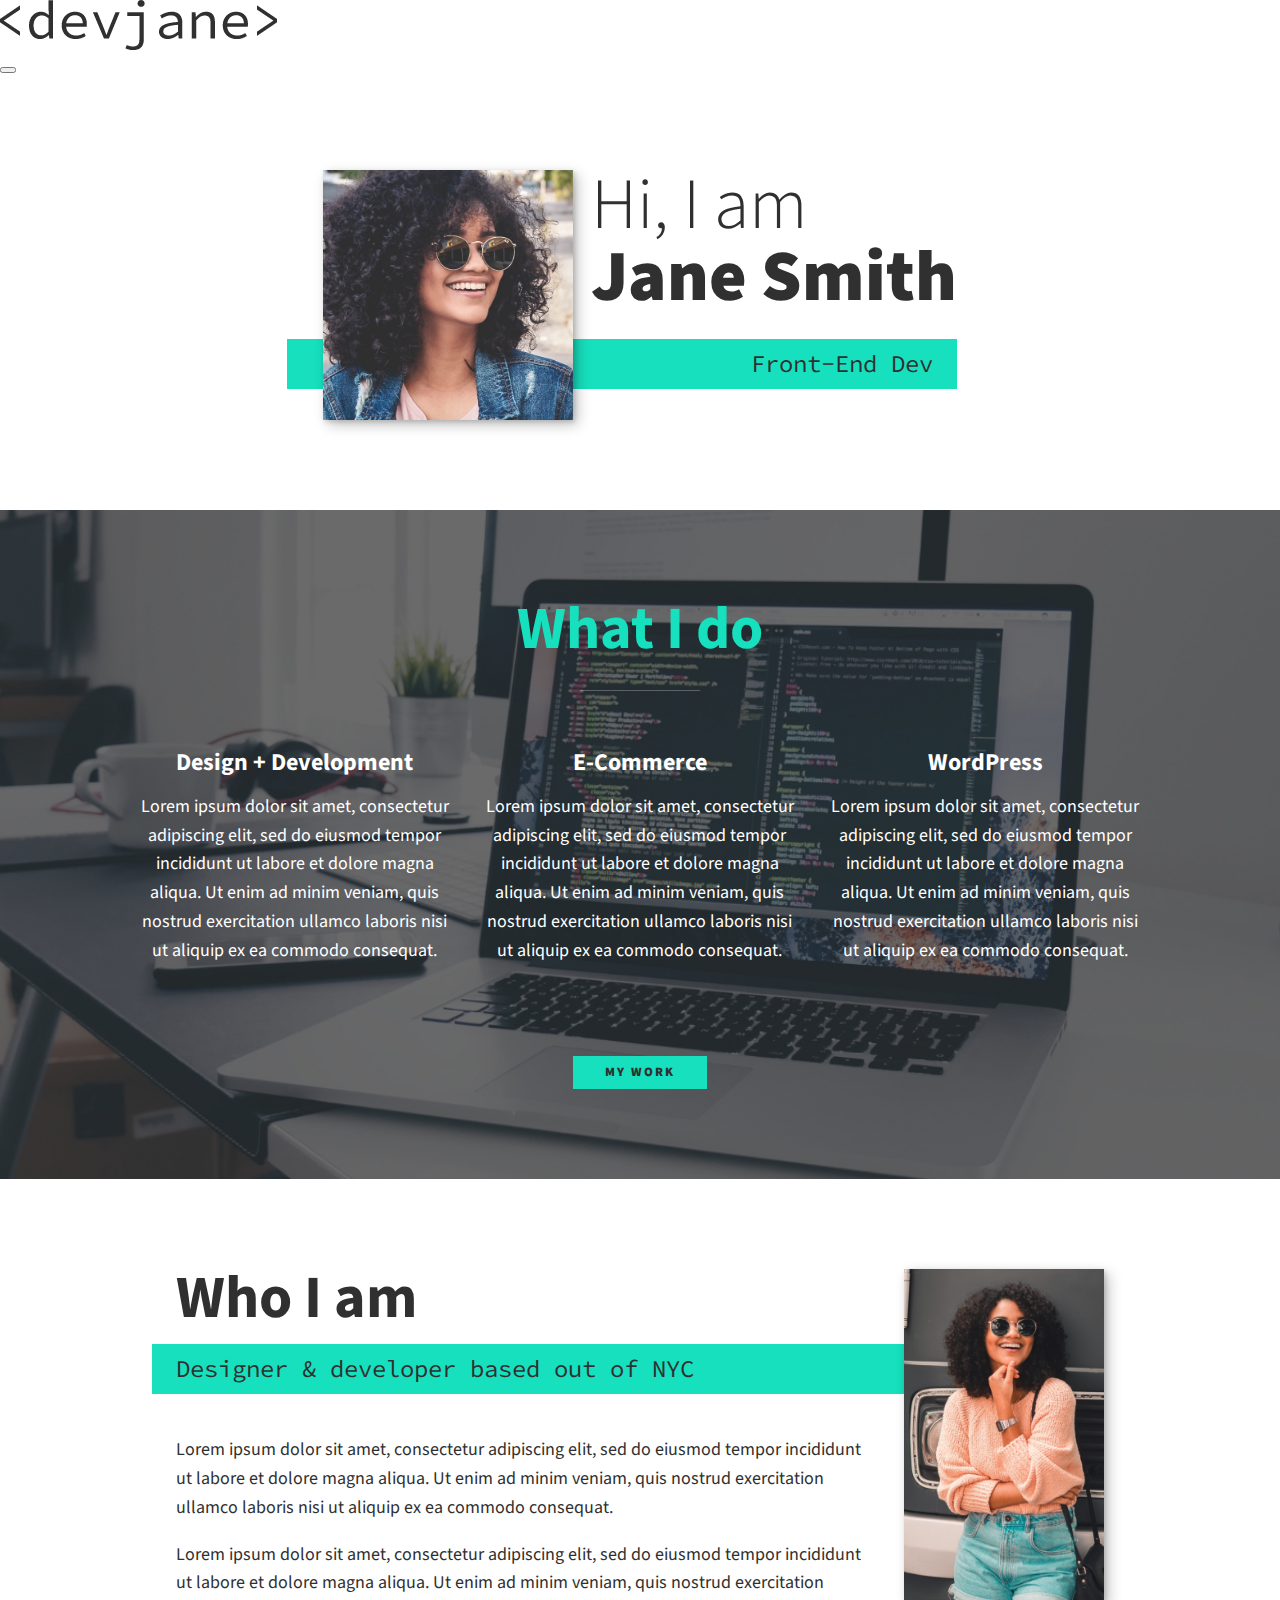
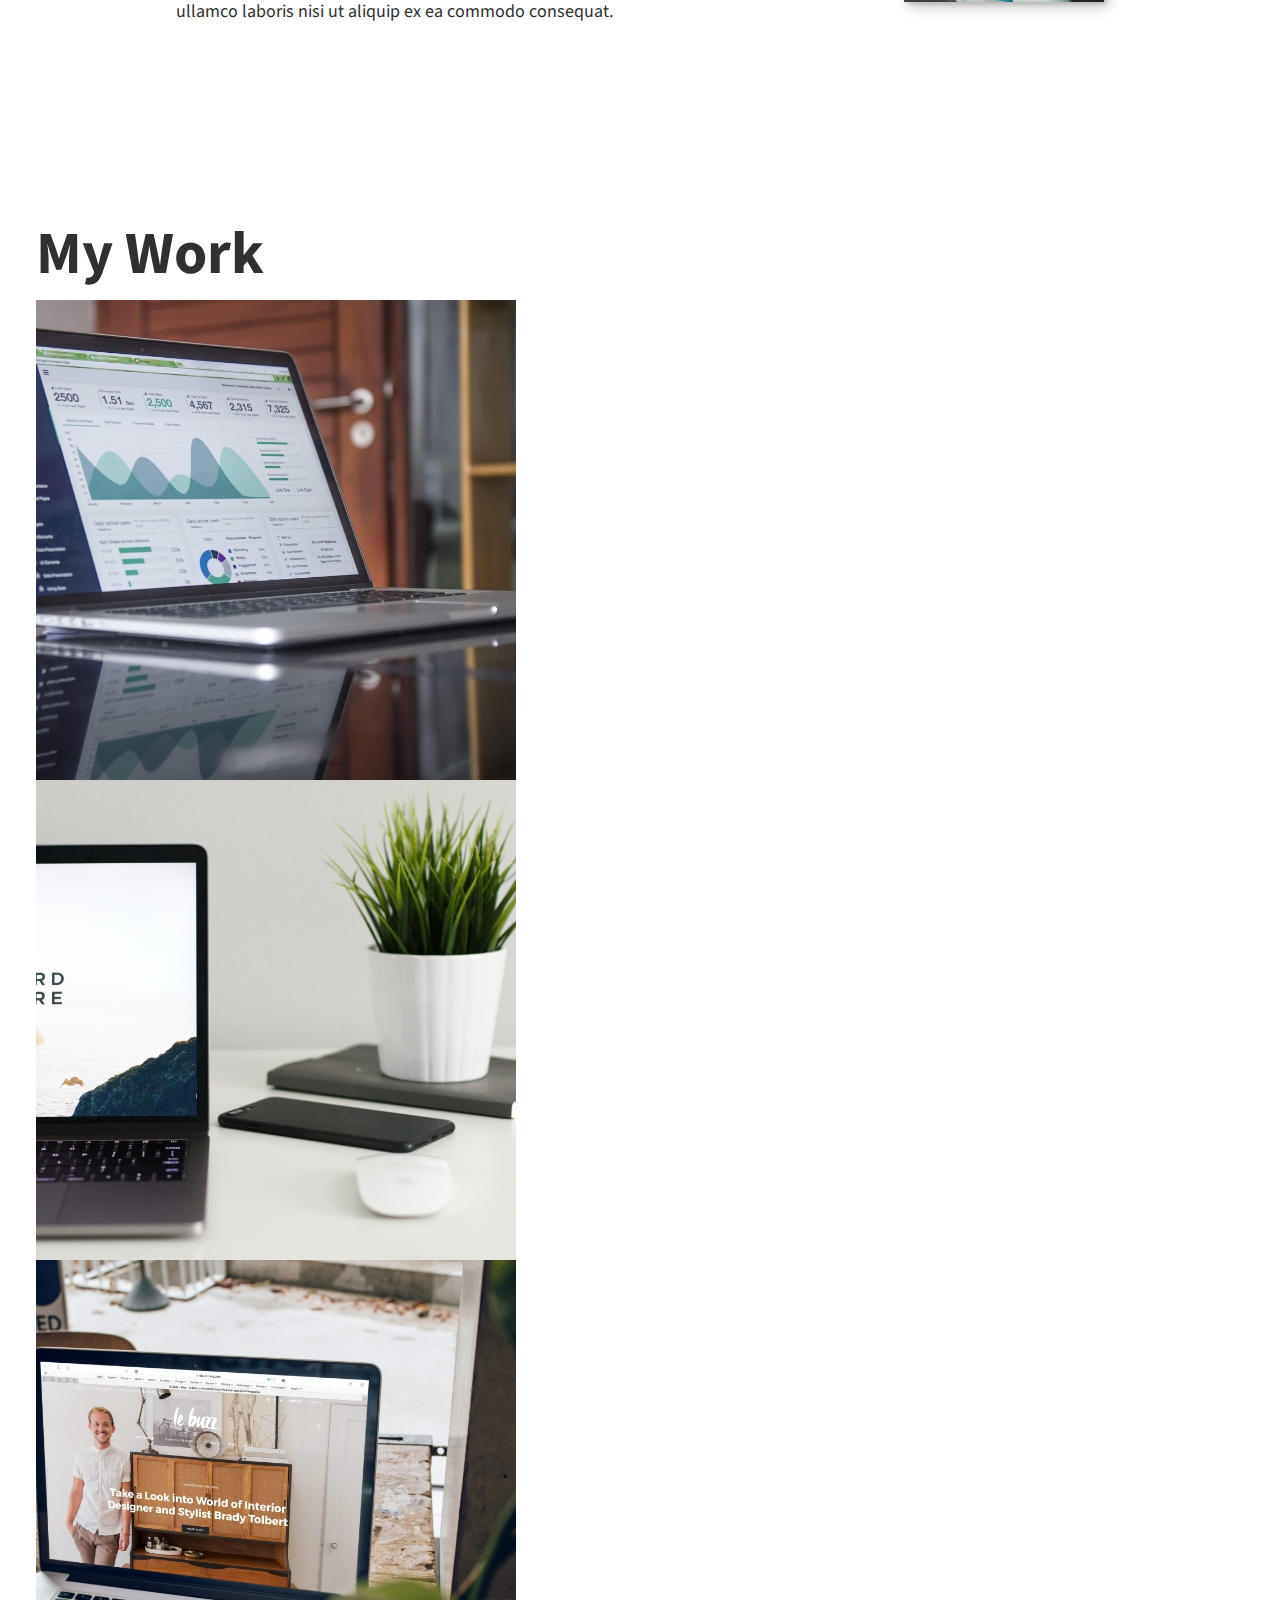
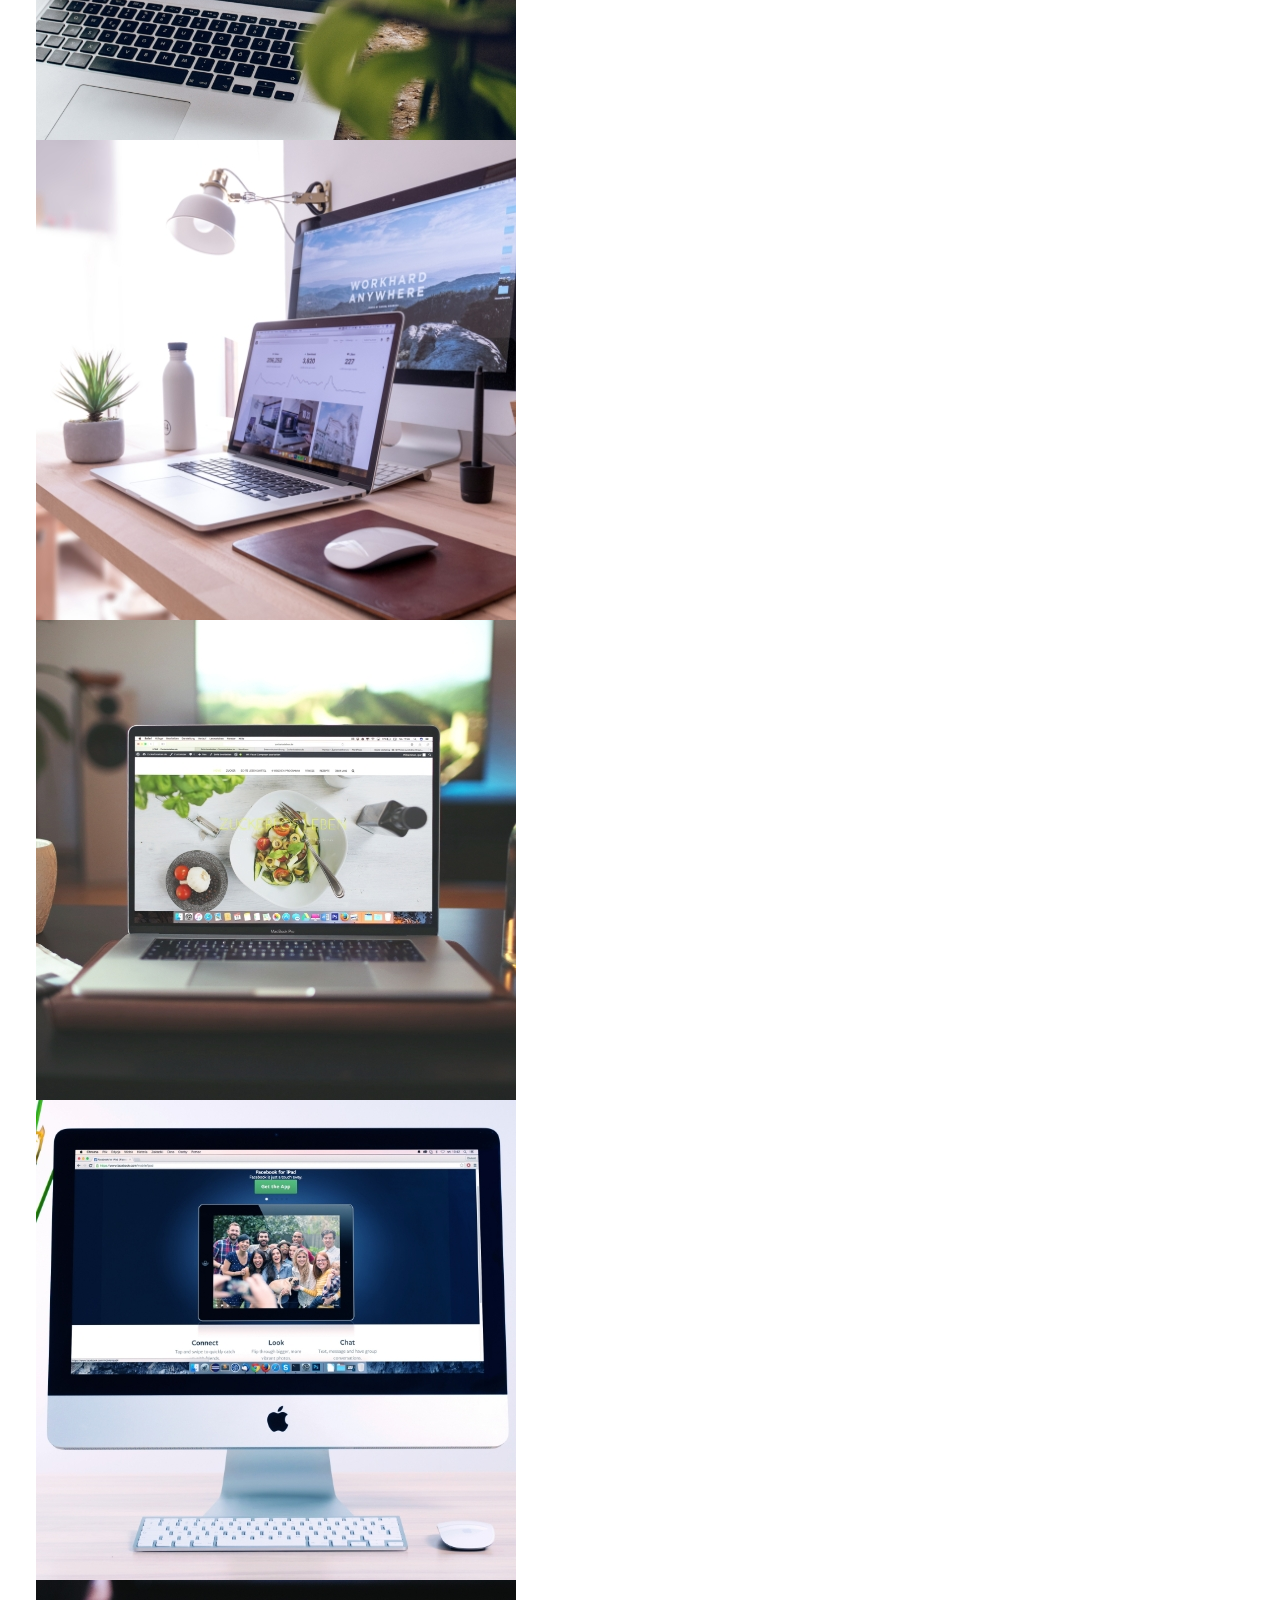
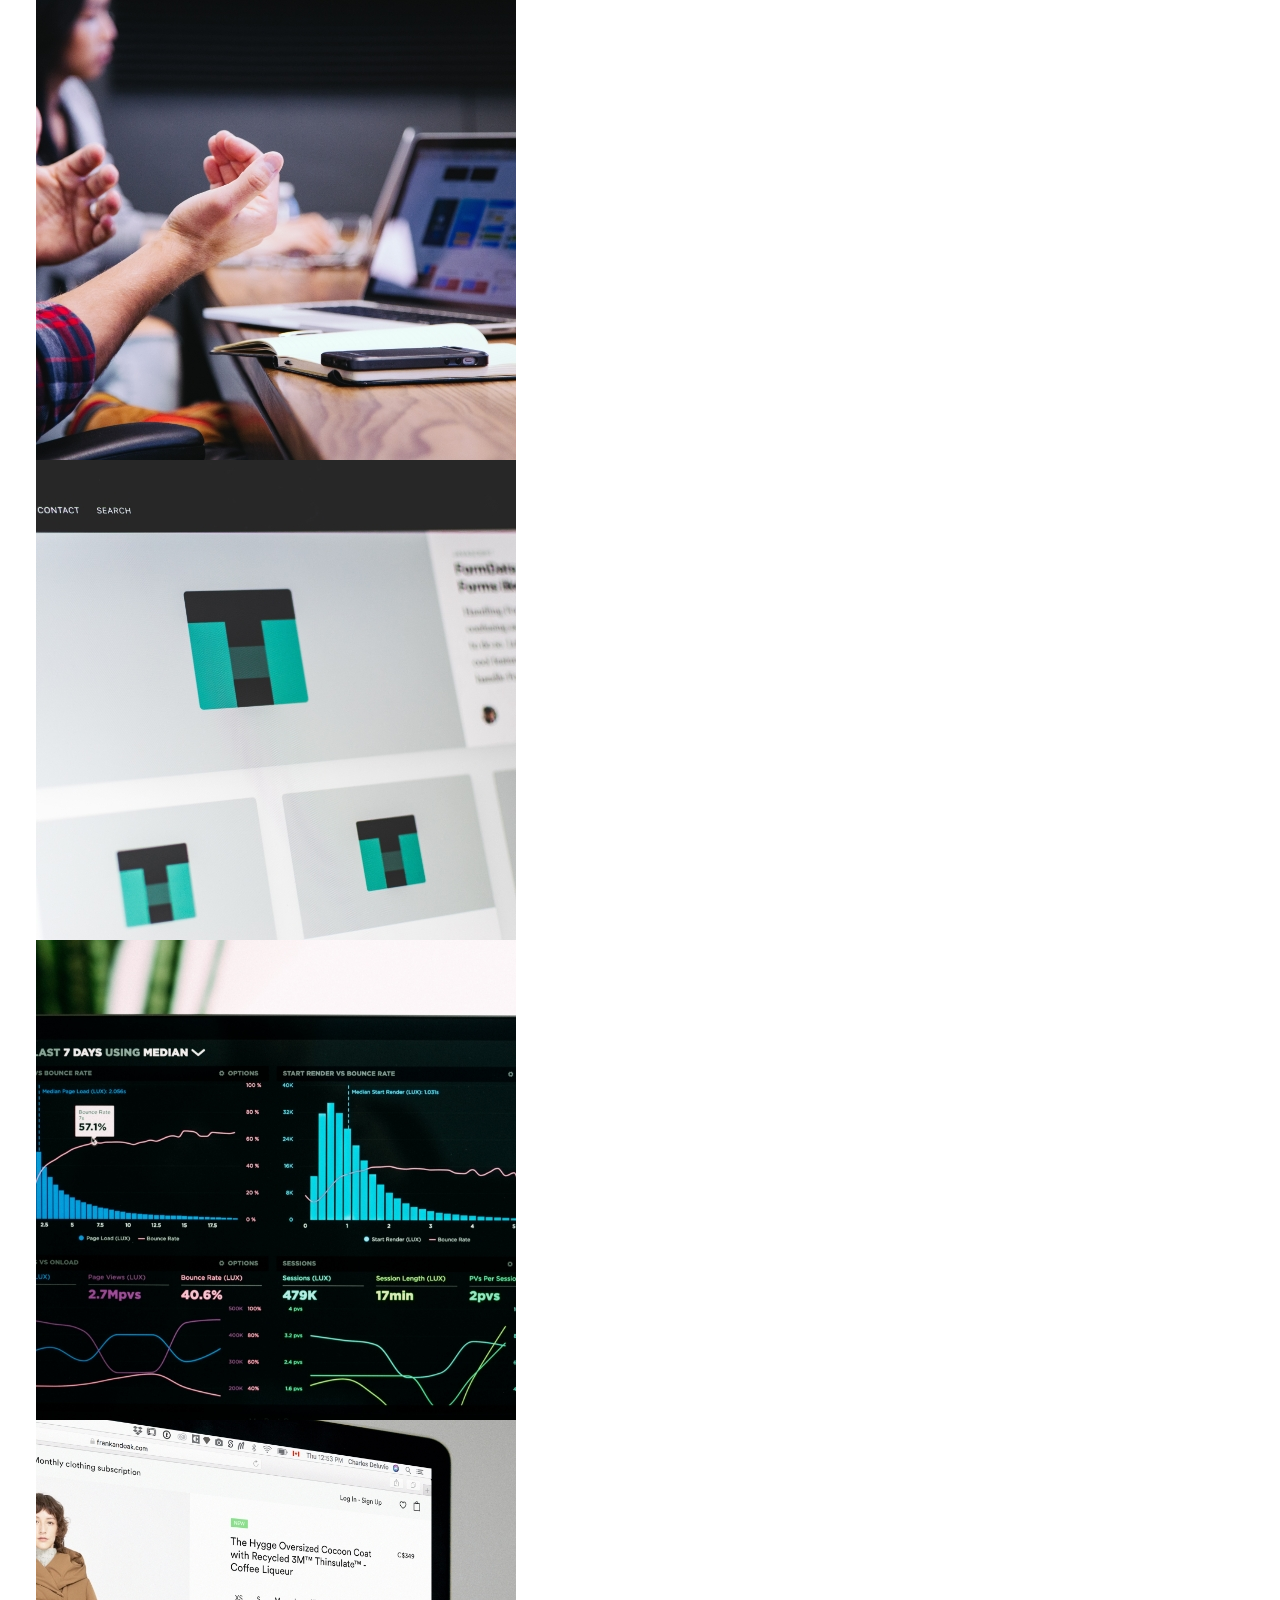
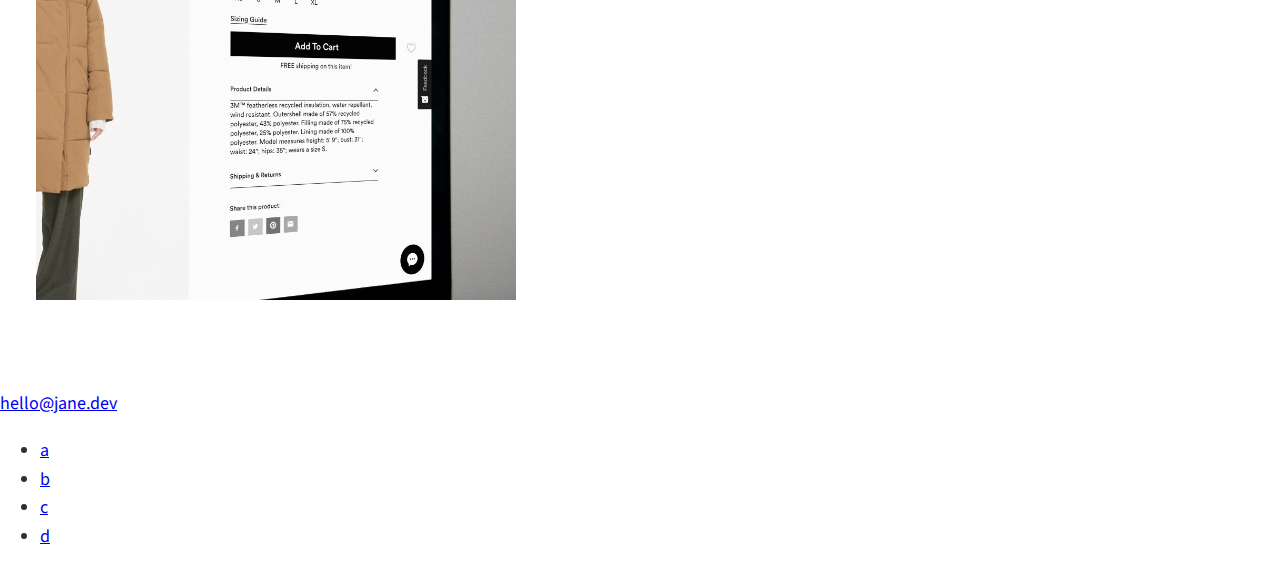
==== index.html @ 959d0465 "About Me Styles" ====
<!DOCTYPE html>
<html lang="en">

<head>
  <meta charset="UTF-8">
  <meta name="viewport" content="width=device-width, initial-scale=1.0">
  <meta http-equiv="X-UA-Compatible" content="ie=edge">
  <title>DevJane Portfolio Website</title>

  <link rel="stylesheet" href="https://cdnjs.cloudflare.com/ajax/libs/font-awesome/5.11.2/css/all.css"
    integrity="sha256-46qynGAkLSFpVbEBog43gvNhfrOj+BmwXdxFgVK/Kvc=" crossorigin="anonymous" />
  <link rel="stylesheet" href="css/style.css">

  <!-- Fonts -->
  <link href="https://fonts.googleapis.com/css?family=Source+Code+Pro:400,900|Source+Sans+Pro:300,900&display=swap"
    rel="stylesheet">

</head>

<body>
  <header>
    <div class="logo">
      <img src="img/devjane.png" alt="" srcset="">
    </div>
    <button class="nav-toggle" aria-label="toggle navigation">
      <span class="hamburger"></span>
    </button>
    <nav class="nav">
      <ul class="nav__list">
        <li class="nav__item"><a href="#home" class="nav__link">Home</a></li>
        <li class="nav__item"><a href="#services" class="nav__link">My Services</a></li>
        <li class="nav__item"><a href="#about" class="nav__link">About me</a></li>
        <li class="nav__item"><a href="#work" class="nav__link">My Work</a></li>
      </ul>
    </nav>
  </header>

  <!-- Introduction -->
  <section class="intro" id="home">
    <h1 class="section__title section__title--intro">
      Hi, I am <strong>Jane Smith</strong>
    </h1>
    <p class="section__subtitle section__subtitle--intro">Front-End Dev</p>
    <img src="img/dev-jane-01.jpg" alt="a picture of Jane Smith smiling" class="intro__img">
  </section>

  <!-- My Services -->
  <section class="my--services" id="services">
    <h2 class="section__title section__title--services">What I do</h2>
    <div class="services">
      <div class="service">
        <h3>Design + Development</h3>
        <p>Lorem ipsum dolor sit amet, consectetur adipiscing elit, sed do eiusmod tempor incididunt ut labore et dolore
          magna aliqua. Ut enim ad minim veniam, quis nostrud exercitation ullamco laboris nisi ut aliquip ex ea commodo
          consequat.</p>
      </div> <!-- / service -->

      <div class="service">
        <h3>E-Commerce</h3>
        <p>Lorem ipsum dolor sit amet, consectetur adipiscing elit, sed do eiusmod tempor incididunt ut labore et dolore
          magna aliqua. Ut enim ad minim veniam, quis nostrud exercitation ullamco laboris nisi ut aliquip ex ea commodo
          consequat.</p>
      </div> <!-- / service -->

      <div class="service">
        <h3>WordPress</h3>
        <p>Lorem ipsum dolor sit amet, consectetur adipiscing elit, sed do eiusmod tempor incididunt ut labore et dolore
          magna aliqua. Ut enim ad minim veniam, quis nostrud exercitation ullamco laboris nisi ut aliquip ex ea commodo
          consequat.</p>
      </div> <!-- / service -->
    </div> <!-- / services -->

    <a href="#work" class="btn">My Work</a>
  </section>

  <!-- About Me -->
  <section class="about-me" id="about">
    <h2 class="section__title section__title--about">Who I am</h2>
    <p class="section__subtitle section__subtitle--about">Designer & developer based out of NYC</p>

    <div class="about-me__body">
      <p>Lorem ipsum dolor sit amet, consectetur adipiscing elit, sed do eiusmod tempor incididunt ut labore et dolore
        magna aliqua. Ut enim ad minim veniam, quis nostrud exercitation ullamco laboris nisi ut aliquip ex ea commodo
        consequat.</p>
      <p>Lorem ipsum dolor sit amet, consectetur adipiscing elit, sed do eiusmod tempor incididunt ut labore et dolore
        magna aliqua. Ut enim ad minim veniam, quis nostrud exercitation ullamco laboris nisi ut aliquip ex ea commodo
        consequat.</p>
    </div>

    <img src="img/dev-jane-02.jpg" alt="Jane leaning against a bus" class="about-me__img">
  </section>

  <!-- My Work -->
  <section class="my-work" id="work">
    <h2 class="section__title section__title--work">My Work</h2>
    <p class="section__subtitle"></p>

    <div class="portfolio">
      <!-- Portfolio Item 01 -->
      <a href="" class="portfolio__item">
        <img src="img/portfolio-01.jpg" alt="" class="portfolio__img">
      </a>
    </div>

    <div class="portfolio">
      <!-- Portfolio Item 02 -->
      <a href="" class="portfolio__item">
        <img src="img/portfolio-02.jpg" alt="" class="portfolio__img">
      </a>
    </div>

    <div class="portfolio">
      <!-- Portfolio Item 03 -->
      <a href="" class="portfolio__item">
        <img src="img/portfolio-03.jpg" alt="" class="portfolio__img">
      </a>
    </div>

    <div class="portfolio">
      <!-- Portfolio Item 04 -->
      <a href="" class="portfolio__item">
        <img src="img/portfolio-04.jpg" alt="" class="portfolio__img">
      </a>
    </div>

    <div class="portfolio">
      <!-- Portfolio Item 05 -->
      <a href="" class="portfolio__item">
        <img src="img/portfolio-05.jpg" alt="" class="portfolio__img">
      </a>
    </div>

    <div class="portfolio">
      <!-- Portfolio Item 06 -->
      <a href="" class="portfolio__item">
        <img src="img/portfolio-06.jpg" alt="" class="portfolio__img">
      </a>
    </div>

    <div class="portfolio">
      <!-- Portfolio Item 07 -->
      <a href="" class="portfolio__item">
        <img src="img/portfolio-07.jpg" alt="" class="portfolio__img">
      </a>
    </div>

    <div class="portfolio">
      <!-- Portfolio Item 08 -->
      <a href="" class="portfolio__item">
        <img src="img/portfolio-08.jpg" alt="" class="portfolio__img">
      </a>
    </div>

    <div class="portfolio">
      <!-- Portfolio Item 09 -->
      <a href="" class="portfolio__item">
        <img src="img/portfolio-09.jpg" alt="" class="portfolio__img">
      </a>
    </div>

    <div class="portfolio">
      <!-- Portfolio Item 10 -->
      <a href="" class="portfolio__item">
        <img src="img/portfolio-10.jpg" alt="" class="portfolio__img">
      </a>
    </div>
  </section>

  <!-- Footer -->
  <footer>
    <a href="mailto:hello@jane.dev" class="footer__link">hello@jane.dev</a>
    <ul class="social-list">
      <li class="social-list__item"><a href="#" class="social-link">a</a></li>
      <li class="social-list__item"><a href="#" class="social-link">b</a></li>
      <li class="social-list__item"><a href="#" class="social-link">c</a></li>
      <li class="social-list__item"><a href="#" class="social-link">d</a></li>
    </ul>
  </footer>
</body>

</html>
---- css/style.css ----
*,
*::before,
*::after {
  box-sizing: border-box;
}

/* Custom Properties */

:root {
  --ff-primary: "Source Sans Pro", sans-serif;
  --ff-secondary: "Source Code Pro", monospace;

  --fw-reg: 300;
  --fw-bold: 900;

  --clr-light: #fff;
  --clr-dark: #303030;
  --clr-accent: #16e0bd;

  --fs-h1: 3rem;
  --fs-h2: 2.25rem;
  --fs-h3: 1.25rem;
  --fs-body: 1rem;

  --bs: 0.25em 0.25em 0.75em rgba(0, 0, 0, 0.25), 0.125em 0.125em 0.25em rgba(0, 0, 0, 0.15);
}

@media (min-width: 800px) {
  :root {
    --fs-h1: 4.5rem;
    --fs-h2: 3.75rem;
    --fs-h3: 1.5rem;
    --fs-body: 1.125rem;
  }
}

/* General Styles */

body {
  background: var(--clr-light);
  color: var(--clr-dark);
  margin: 0;
  font-family: var(--ff-primary);
  font-size: var(--fs-body);
  line-height: 1.6;
}

section {
  padding: 5em 2em;
}

img {
  display: block;
  max-width: 100%;
}

strong {
  font-weight: var(--fw-bold);
}

:focus {
  outline: 3px solid var(--clr-accent);
  outline-offset: 3px;
}

/* Buttons */

.btn {
  display: inline-block;
  padding: 0.5em 2.5em;
  background: var(--clr-accent);
  color: var(--clr-dark);
  text-decoration: none;
  cursor: pointer;
  font-size: 0.8rem;
  text-transform: uppercase;
  letter-spacing: 2px;
  font-weight: var(--fw-bold);
  transition: transform 200ms ease-in-out;
}

.btn:hover {
  transform: scale(1.1);
}

/* Typography */

h1,
h2,
h3 {
  line-height: 1;
  margin: 0;
}

h1 {
  font-size: var(--fs-h1);
}

h2 {
  font-size: var(--fs-h2);
}

h3 {
  font-size: var(--fs-h3);
}

.section__title {
  margin-bottom: 0.25em;
}

.section__title--intro {
  font-weight: var(--fw-reg);
}

.section__title--intro strong {
  display: block;
}

.section__subtitle {
  margin: 0;
  font-size: var(--fs-h3);
}

.section__subtitle--intro,
.section__subtitle--about {
  background: var(--clr-accent);
  padding: 0.25em 1em;
  font-family: var(--ff-secondary);
  margin-bottom: 1em;
}

/* Header */

nav {
  display: none;
}

/* Intro Section */

.into {
  position: relative;
}

.intro__img {
  box-shadow: var(--bs);
}

.section__subtitle--intro {
  display: inline-block;
}

@media (min-width: 600px) {
  .intro {
    display: grid;
    width: min-content;
    margin: 0 auto;
    grid-column-gap: 1em;
    grid-template-areas:
      "img title"
      "img subtitle";
    grid-template-columns: min-content max-content;
  }

  .intro__img {
    grid-area: img;
    min-width: 250px;
    position: relative;
    z-index: 2;
  }

  .section__subtitle--intro {
    align-self: start;
    grid-column: -1 / 1;
    grid-row: 2;
    text-align: right;
    position: relative;
    left: -1.5em;
    width: calc(100% + 1.5em);
  }
}

/* Services Section */

.my--services {
  background-color: var(--clr-dark);
  background-image: url(../img/services-bg.jpg);
  background-size: cover;
  /* background-blend-mode: multiply; */
  color: var(--clr-light);
  text-align: center;
}

.section__title--services {
  color: var(--clr-accent);
  position: relative;
}

.section__title--services::after {
  content: "";
  display: block;
  width: 2em;
  height: 1px;
  margin: 0.5em auto 1em;
  background: var(--clr-light);
  opacity: 0.25;
}

.services {
  margin-bottom: 4em;
}

.service {
  max-width: 500px;
  margin: 0 auto;
}

@media (min-width: 800px) {
  .services {
    display: flex;
    max-width: 1000px;
    margin-left: auto;
    margin-right: auto;
  }

  .service + .service {
    margin-left: 2em;
  }
}

/* About Me Section */

.about-me {
  max-width: 1000px;
  margin: 0 auto;
}

.about-me__img {
  box-shadow: var(--bs);
}

@media (min-width: 600px) {
  .about-me {
    display: grid;
    grid-template-columns: 1fr 200px;
    grid-template-areas:
      "title img"
      "subtitle img"
      "text img";
    grid-column-gap: 2em;
  }

  .section__title--about {
    grid-area: title;
  }

  .section__subtitle--about {
    grid-column: 1 / -1;
    grid-row: 2;
    position: relative;
    left: -1em;
    width: cal(100% + 2em);
    padding-left: 1em;
    padding-right: calc(200px + 4em);
  }

  .about-me__img {
    grid-area: img;
    position: relative;
    z-index: 2;
  }
}
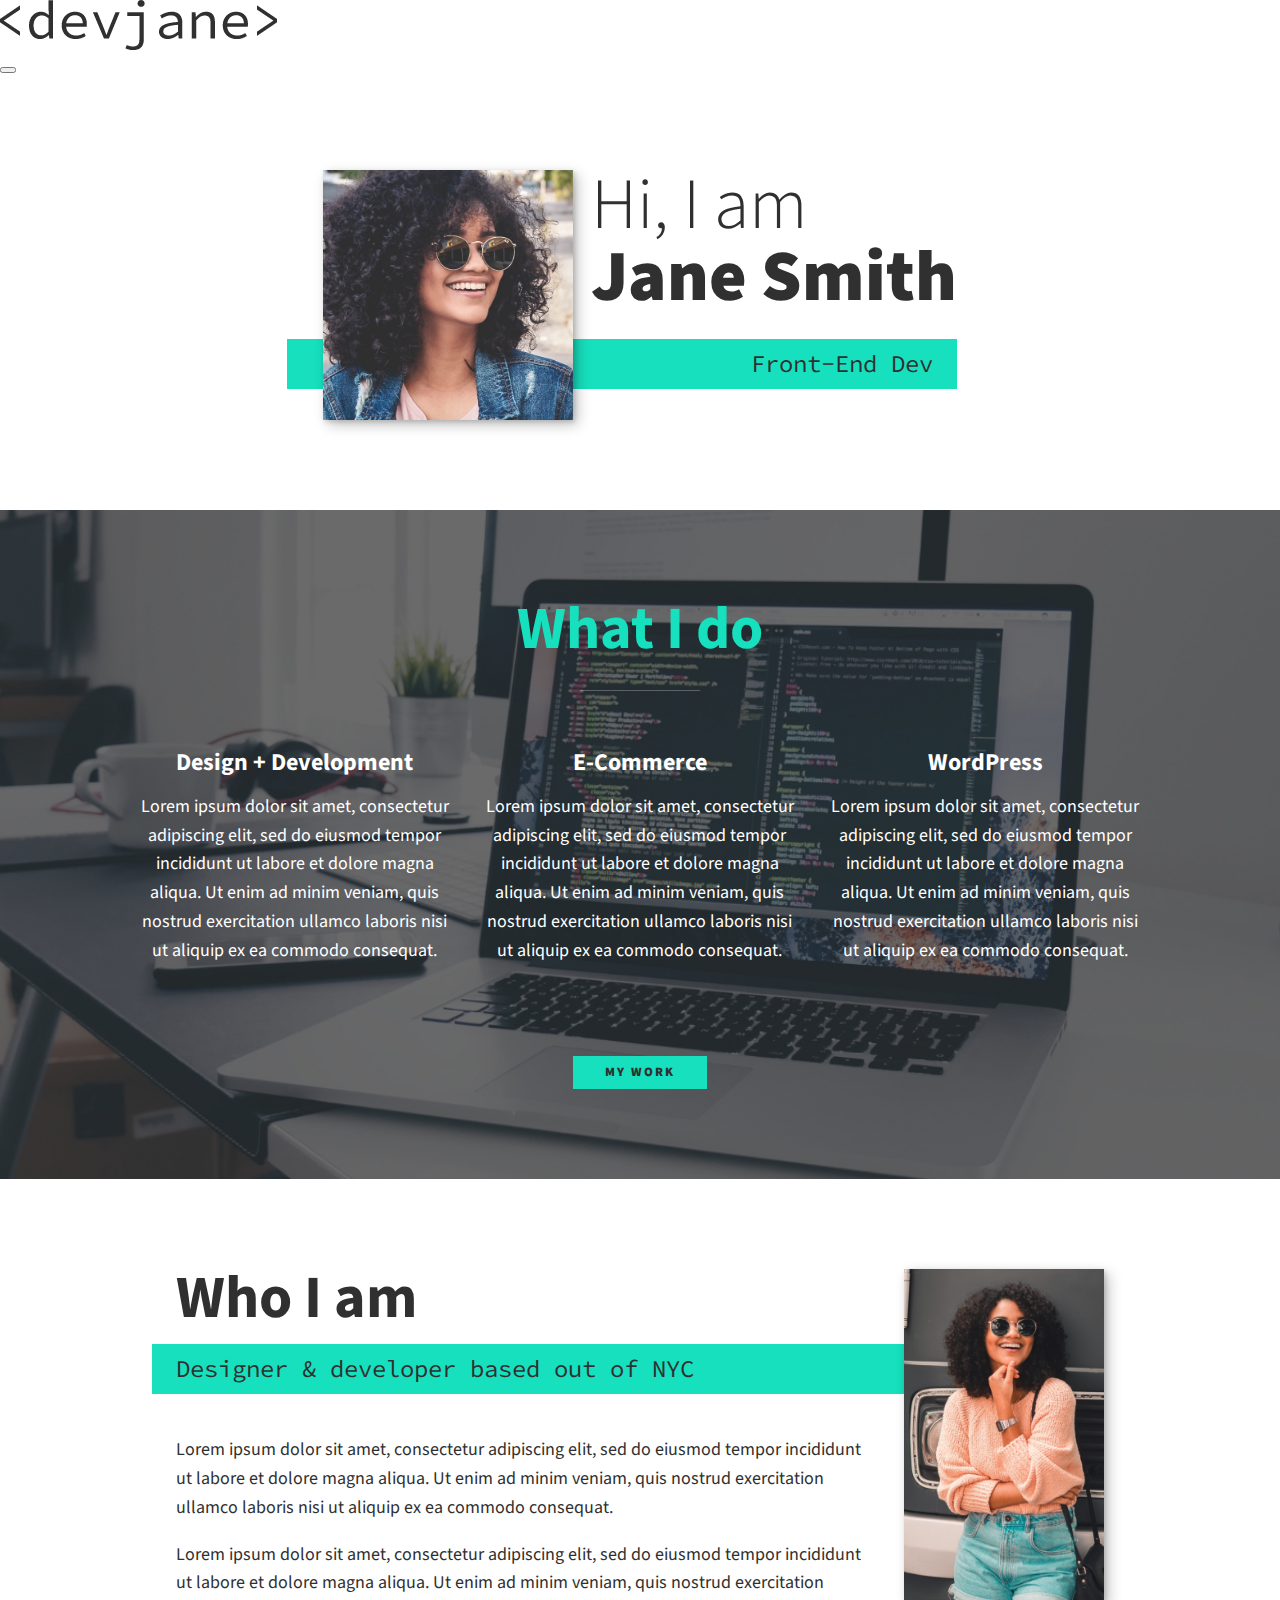
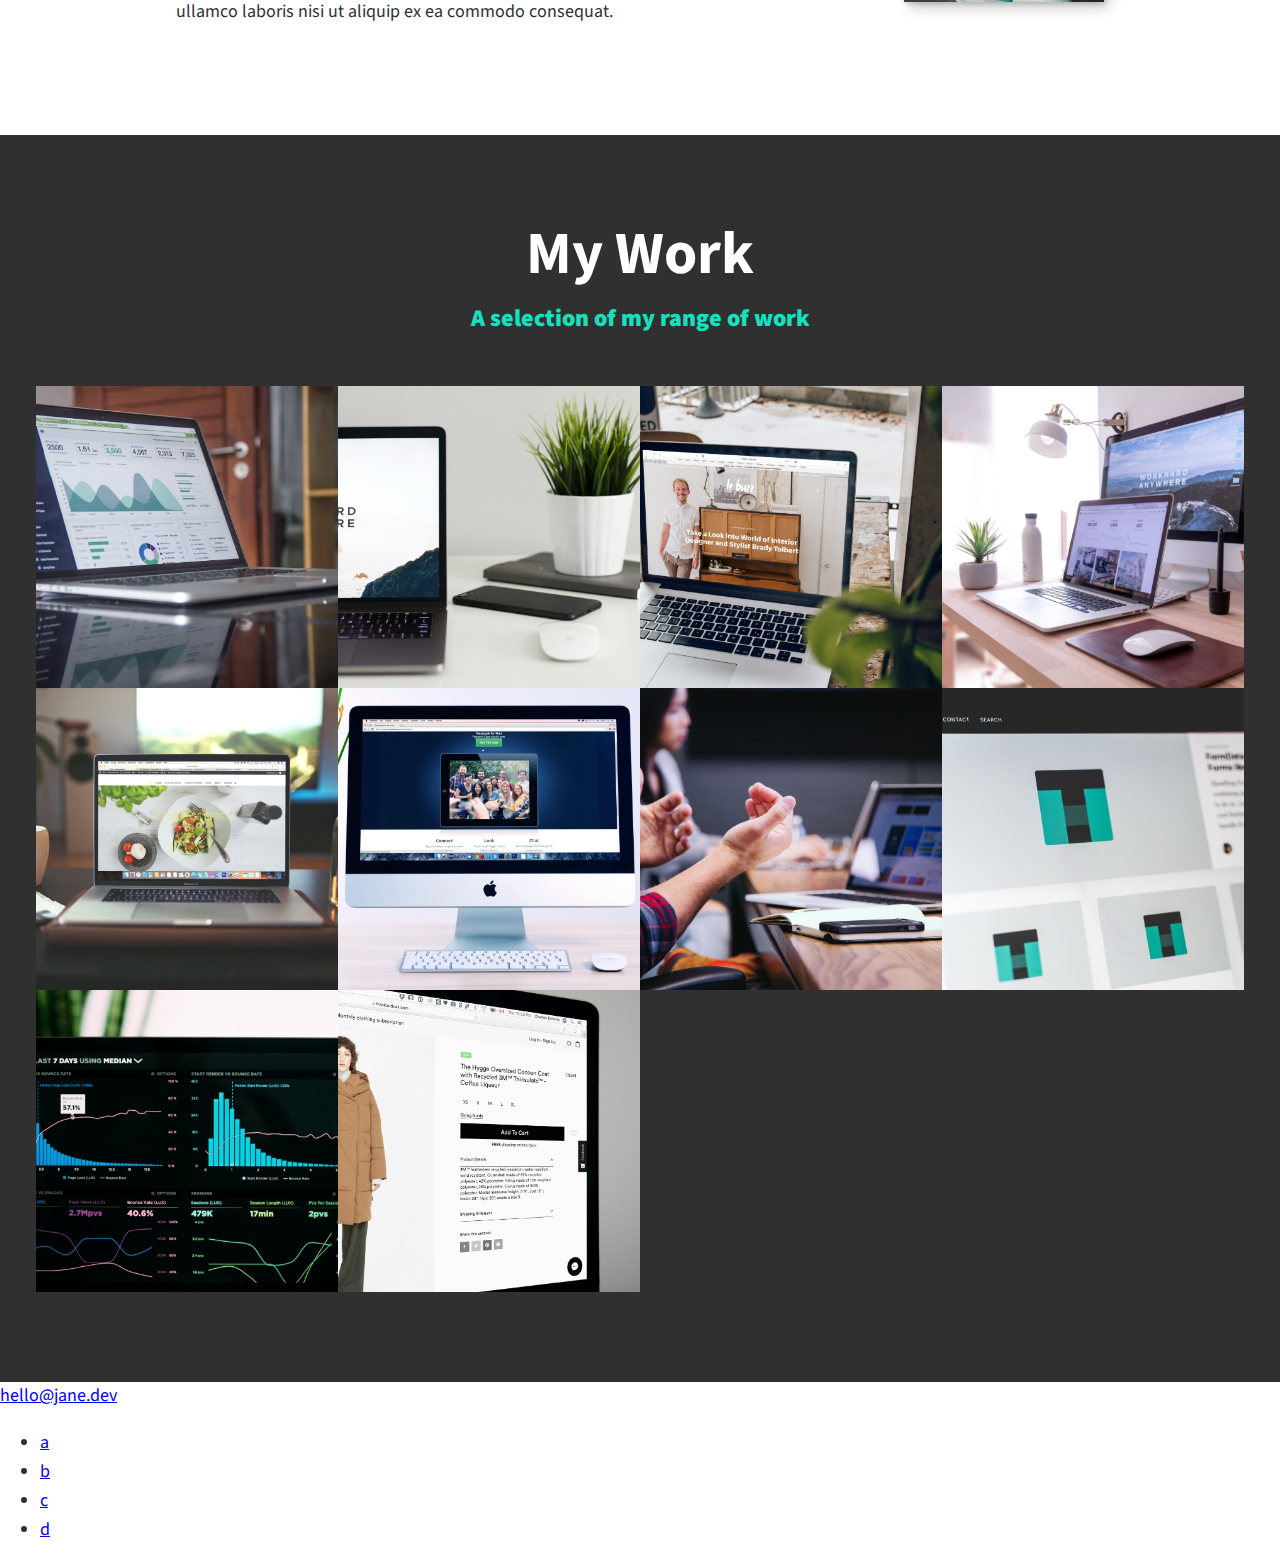
==== commit 16babeed: "Fixed Portfolio Image Divs" ====
--- a/index.html
+++ b/index.html
@@ -93,72 +93,54 @@
   <!-- My Work -->
   <section class="my-work" id="work">
     <h2 class="section__title section__title--work">My Work</h2>
-    <p class="section__subtitle"></p>
+    <p class="section__subtitle section__subtitle--work">A selection of my range of work</p>
 
     <div class="portfolio">
       <!-- Portfolio Item 01 -->
       <a href="" class="portfolio__item">
         <img src="img/portfolio-01.jpg" alt="" class="portfolio__img">
       </a>
-    </div>
 
-    <div class="portfolio">
       <!-- Portfolio Item 02 -->
       <a href="" class="portfolio__item">
         <img src="img/portfolio-02.jpg" alt="" class="portfolio__img">
       </a>
-    </div>
 
-    <div class="portfolio">
       <!-- Portfolio Item 03 -->
       <a href="" class="portfolio__item">
         <img src="img/portfolio-03.jpg" alt="" class="portfolio__img">
       </a>
-    </div>
 
-    <div class="portfolio">
       <!-- Portfolio Item 04 -->
       <a href="" class="portfolio__item">
         <img src="img/portfolio-04.jpg" alt="" class="portfolio__img">
       </a>
-    </div>
 
-    <div class="portfolio">
       <!-- Portfolio Item 05 -->
       <a href="" class="portfolio__item">
         <img src="img/portfolio-05.jpg" alt="" class="portfolio__img">
       </a>
-    </div>
 
-    <div class="portfolio">
       <!-- Portfolio Item 06 -->
       <a href="" class="portfolio__item">
         <img src="img/portfolio-06.jpg" alt="" class="portfolio__img">
       </a>
-    </div>
 
-    <div class="portfolio">
       <!-- Portfolio Item 07 -->
       <a href="" class="portfolio__item">
         <img src="img/portfolio-07.jpg" alt="" class="portfolio__img">
       </a>
-    </div>
 
-    <div class="portfolio">
       <!-- Portfolio Item 08 -->
       <a href="" class="portfolio__item">
         <img src="img/portfolio-08.jpg" alt="" class="portfolio__img">
       </a>
-    </div>
 
-    <div class="portfolio">
       <!-- Portfolio Item 09 -->
       <a href="" class="portfolio__item">
         <img src="img/portfolio-09.jpg" alt="" class="portfolio__img">
       </a>
-    </div>
 
-    <div class="portfolio">
       <!-- Portfolio Item 10 -->
       <a href="" class="portfolio__item">
         <img src="img/portfolio-10.jpg" alt="" class="portfolio__img">
--- a/css/style.css
+++ b/css/style.css
@@ -129,6 +129,12 @@
   margin-bottom: 1em;
 }
 
+.section__subtitle--work {
+  color: var(--clr-accent);
+  font-weight: var(--fw-bold);
+  margin-bottom: 2em;
+}
+
 /* Header */
 
 nav {
@@ -269,3 +275,30 @@
     z-index: 2;
   }
 }
+
+/* My Work */
+
+.my-work {
+  background-color: var(--clr-dark);
+  color: var(--clr-light);
+  text-align: center;
+}
+
+.portfolio {
+  display: grid;
+  grid-template-columns: repeat(auto-fit, minmax(300px, 1fr));
+}
+
+.portfolio__item {
+  background: var(--clr-accent);
+  overflow: hidden;
+}
+
+.portfolio__img {
+  transition: transform 750ms cubic-bezier(0.5, 0, 0.5, 1), opacity 250ms linear;
+}
+
+.portfolio__img:hover {
+  transform: scale(1.2);
+  opacity: 0.75;
+}
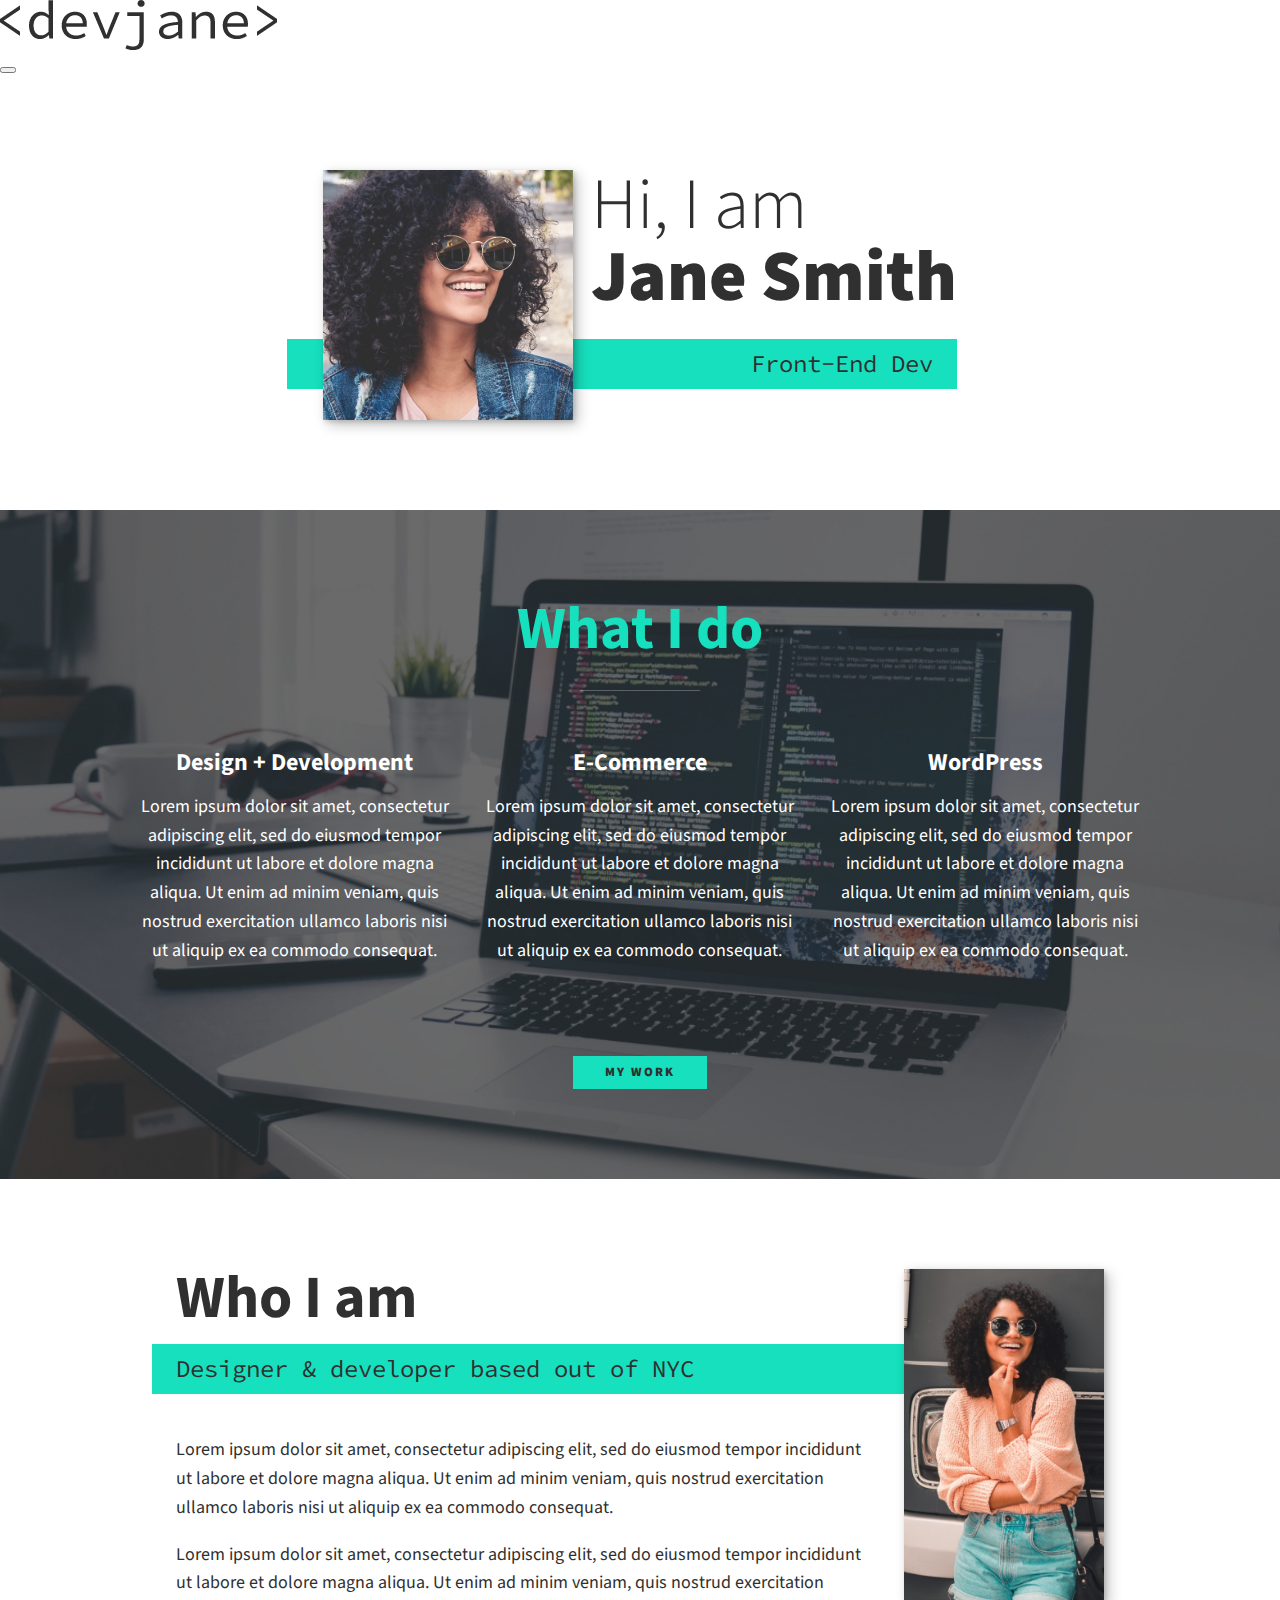
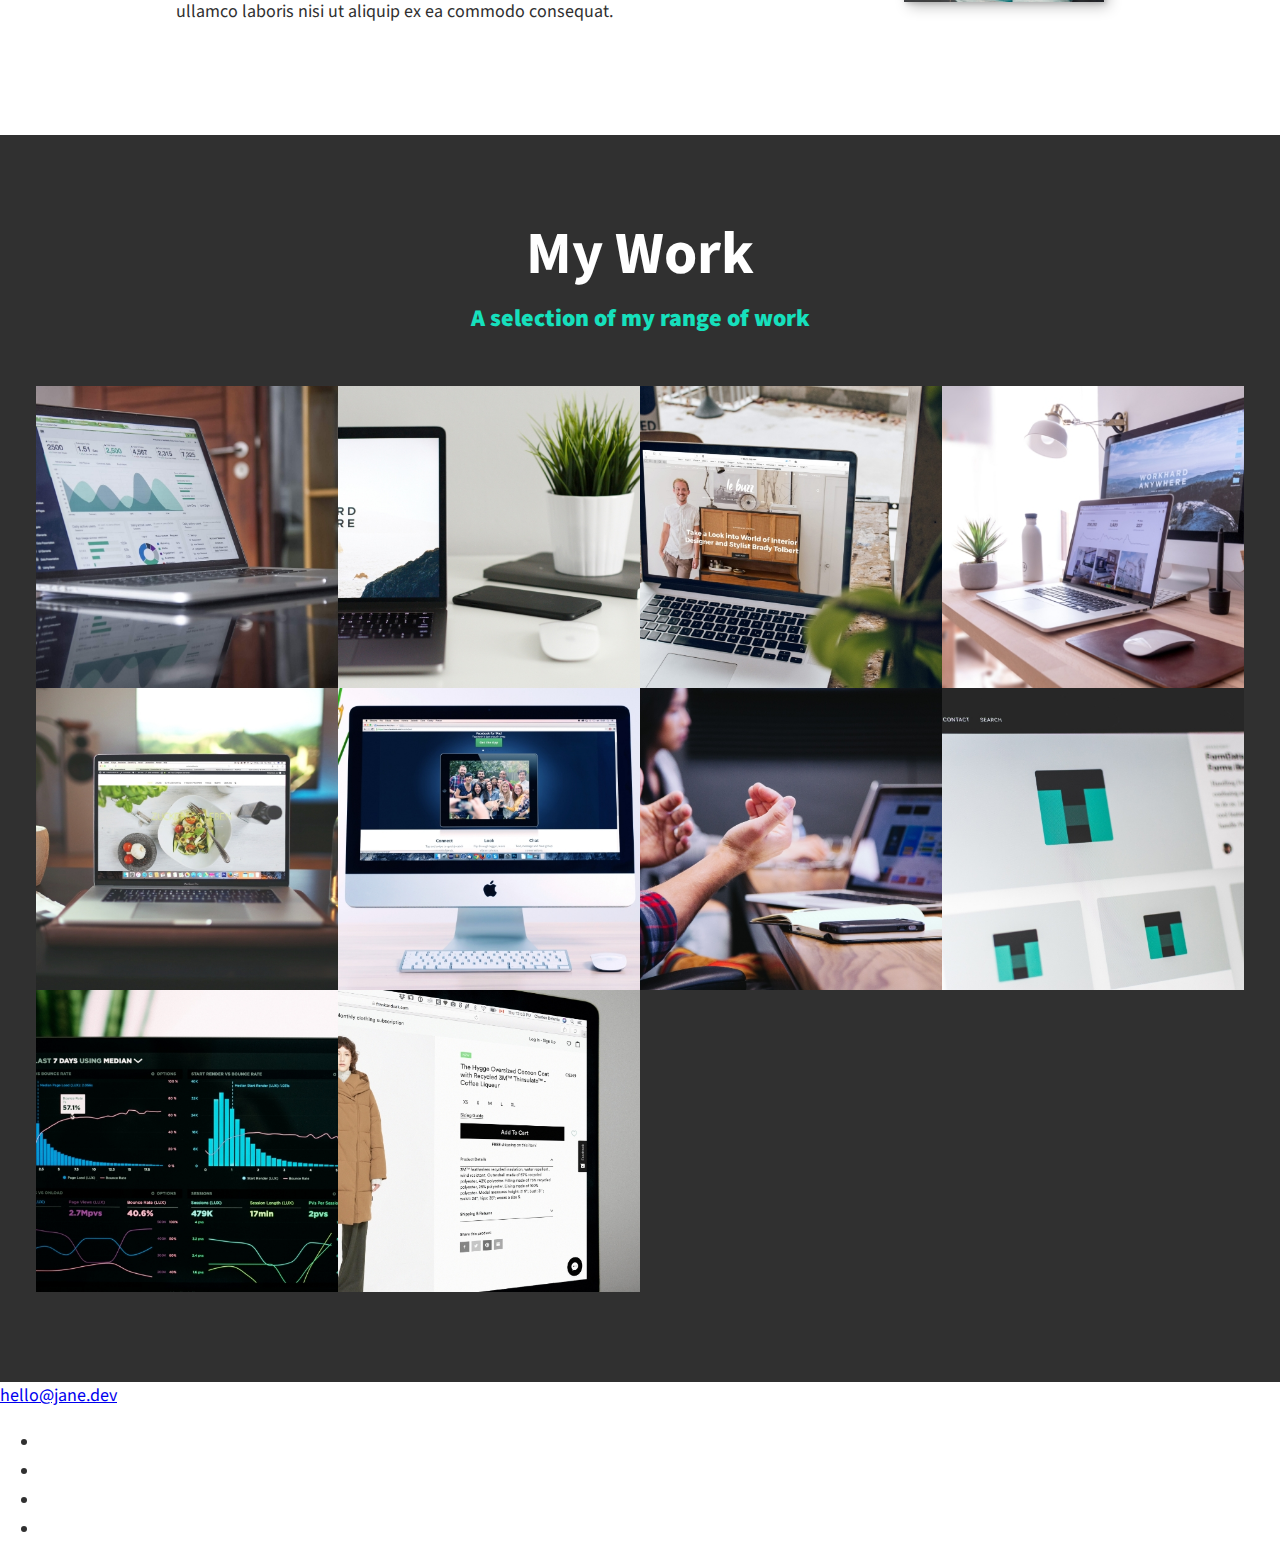
==== commit fa46c4dc: "Social Icons Added" ====
--- a/index.html
+++ b/index.html
@@ -152,10 +152,26 @@
   <footer>
     <a href="mailto:hello@jane.dev" class="footer__link">hello@jane.dev</a>
     <ul class="social-list">
-      <li class="social-list__item"><a href="#" class="social-link">a</a></li>
-      <li class="social-list__item"><a href="#" class="social-link">b</a></li>
-      <li class="social-list__item"><a href="#" class="social-link">c</a></li>
-      <li class="social-list__item"><a href="#" class="social-link">d</a></li>
+      <li class="social-list__item">
+        <a href="#" class="social-link">
+          <i class="fab fa-github"></i>
+        </a>
+      </li>
+      <li class="social-list__item">
+        <a href="#" class="social-link">
+          <i class="fab fa-codepen"></i>
+        </a>
+      </li>
+      <li class="social-list__item">
+        <a href="#" class="social-link">
+          <i class="fab fa-twitter"></i>
+        </a>
+      </li>
+      <li class="social-list__item">
+        <a href="#" class="social-link">
+          <i class="fab fa-facebook-f"></i>
+        </a>
+      </li>
     </ul>
   </footer>
 </body>
--- a/css/style.css
+++ b/css/style.css
@@ -298,7 +298,13 @@
   transition: transform 750ms cubic-bezier(0.5, 0, 0.5, 1), opacity 250ms linear;
 }
 
-.portfolio__img:hover {
+.portfolio__item:focus {
+  position: relative;
+  z-index: 2;
+}
+
+.portfolio__img:hover,
+.portfolio__item:focus .portfolio__img {
   transform: scale(1.2);
-  opacity: 0.75;
-}
+  opacity: 0.5;
+}
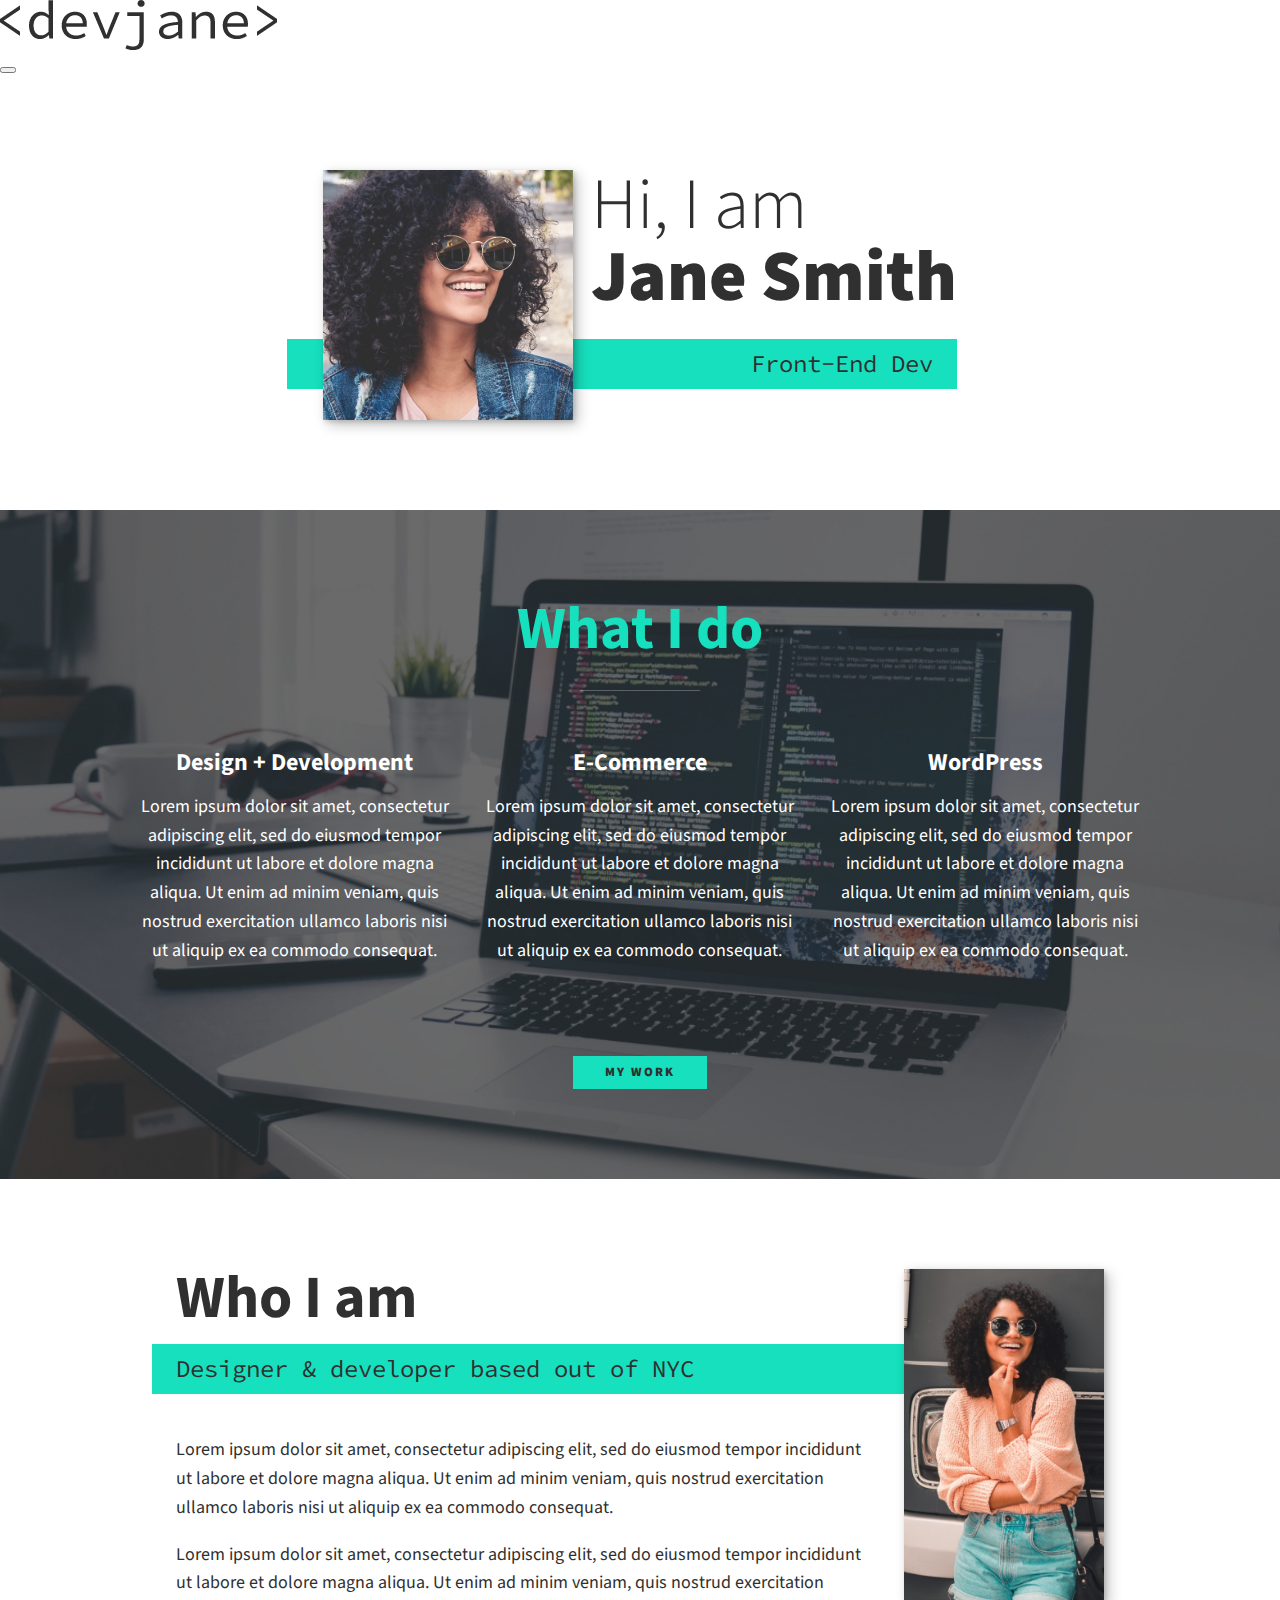
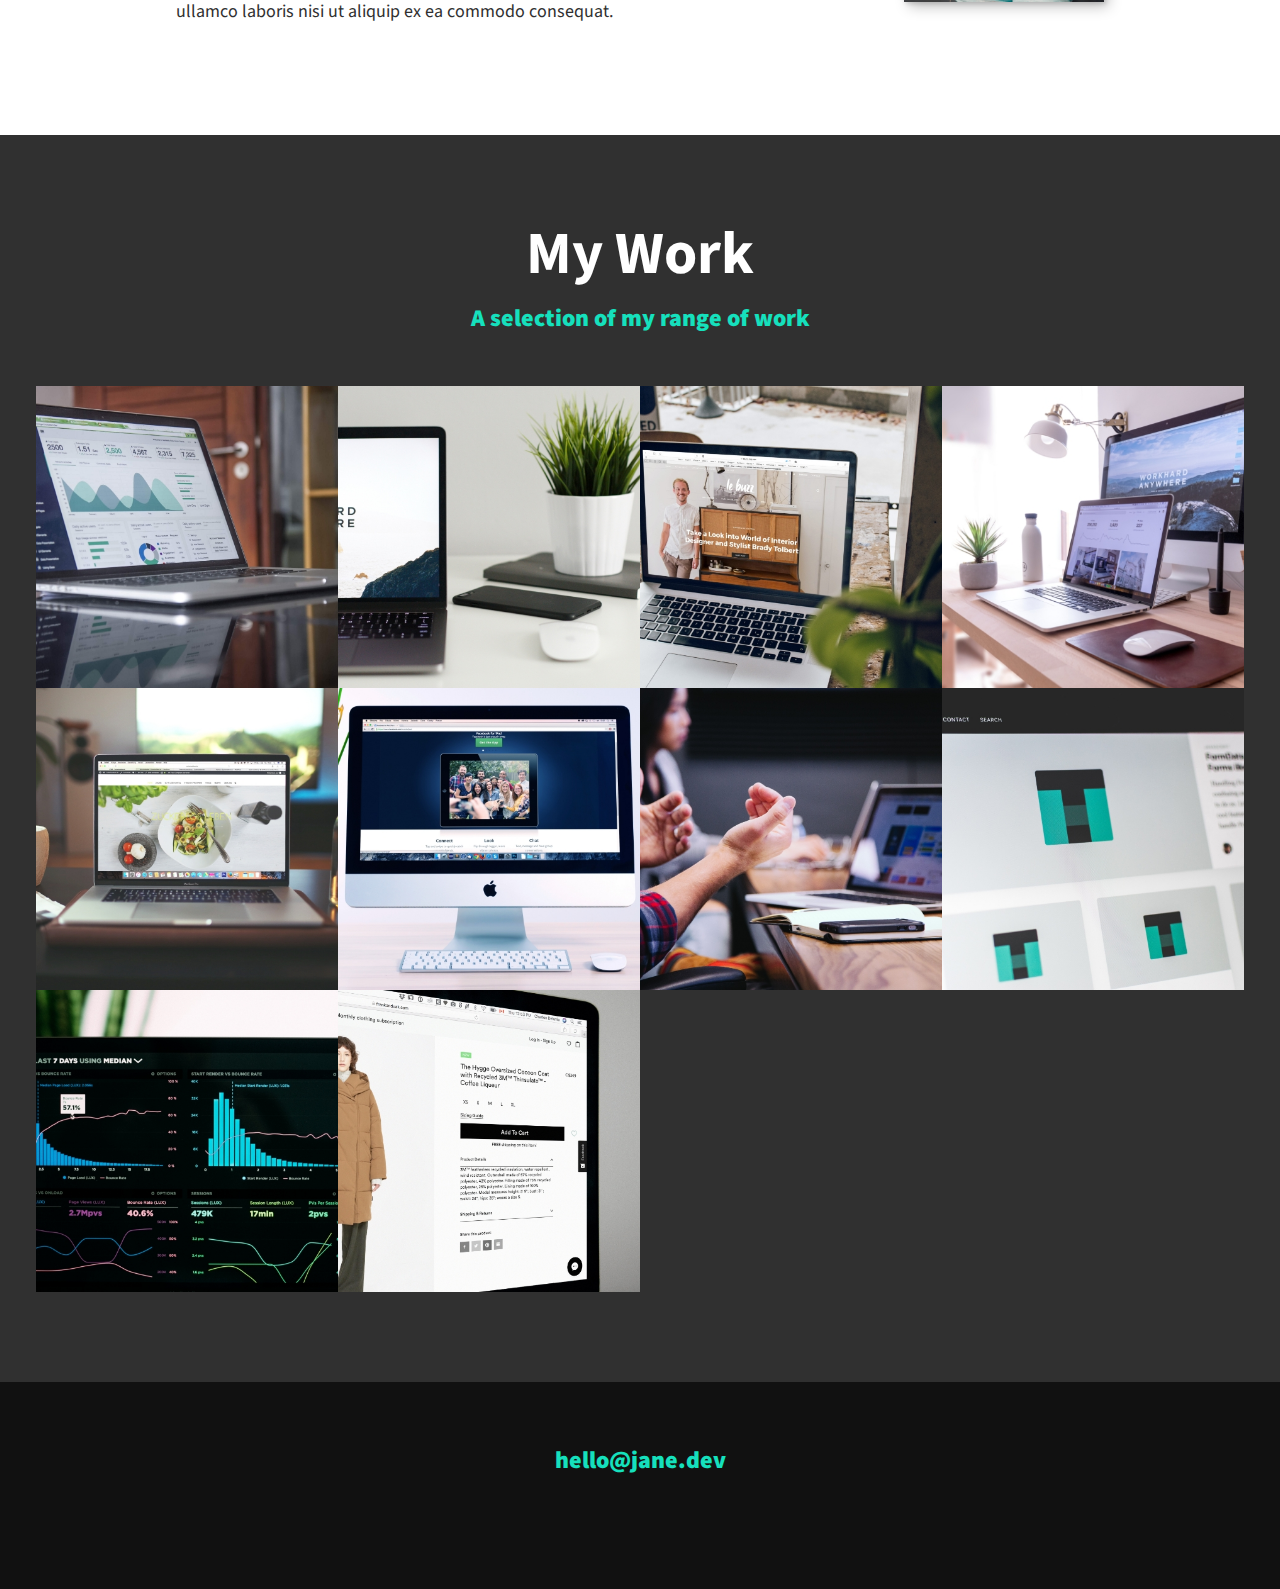
==== commit c941b54a: "Footer Styles" ====
--- a/index.html
+++ b/index.html
@@ -149,7 +149,7 @@
   </section>
 
   <!-- Footer -->
-  <footer>
+  <footer class="footer">
     <a href="mailto:hello@jane.dev" class="footer__link">hello@jane.dev</a>
     <ul class="social-list">
       <li class="social-list__item">
--- a/css/style.css
+++ b/css/style.css
@@ -308,3 +308,47 @@
   transform: scale(1.2);
   opacity: 0.5;
 }
+
+/* Footer Styles */
+
+.footer {
+  background: #111;
+  color: var(--clr-accent);
+  text-align: center;
+  padding: 2.5em 0;
+  font-size: var(--fs-h3);
+}
+
+.footer a {
+  color: inherit;
+  text-decoration: none;
+}
+
+.footer__link {
+  font-weight: var(--fw-bold);
+}
+
+.footer__link:hover,
+.social-list__link:hover {
+  opacity: 0.7;
+}
+
+.footer__link:hover {
+  text-decoration: underline;
+}
+
+.social-list {
+  list-style: none;
+  display: flex;
+  justify-content: center;
+  margin: 2em 0 0;
+  padding: 0;
+}
+
+.social-list__item {
+  margin: 0 0.5em;
+}
+
+.social-list__link {
+  padding: 0.5em;
+}
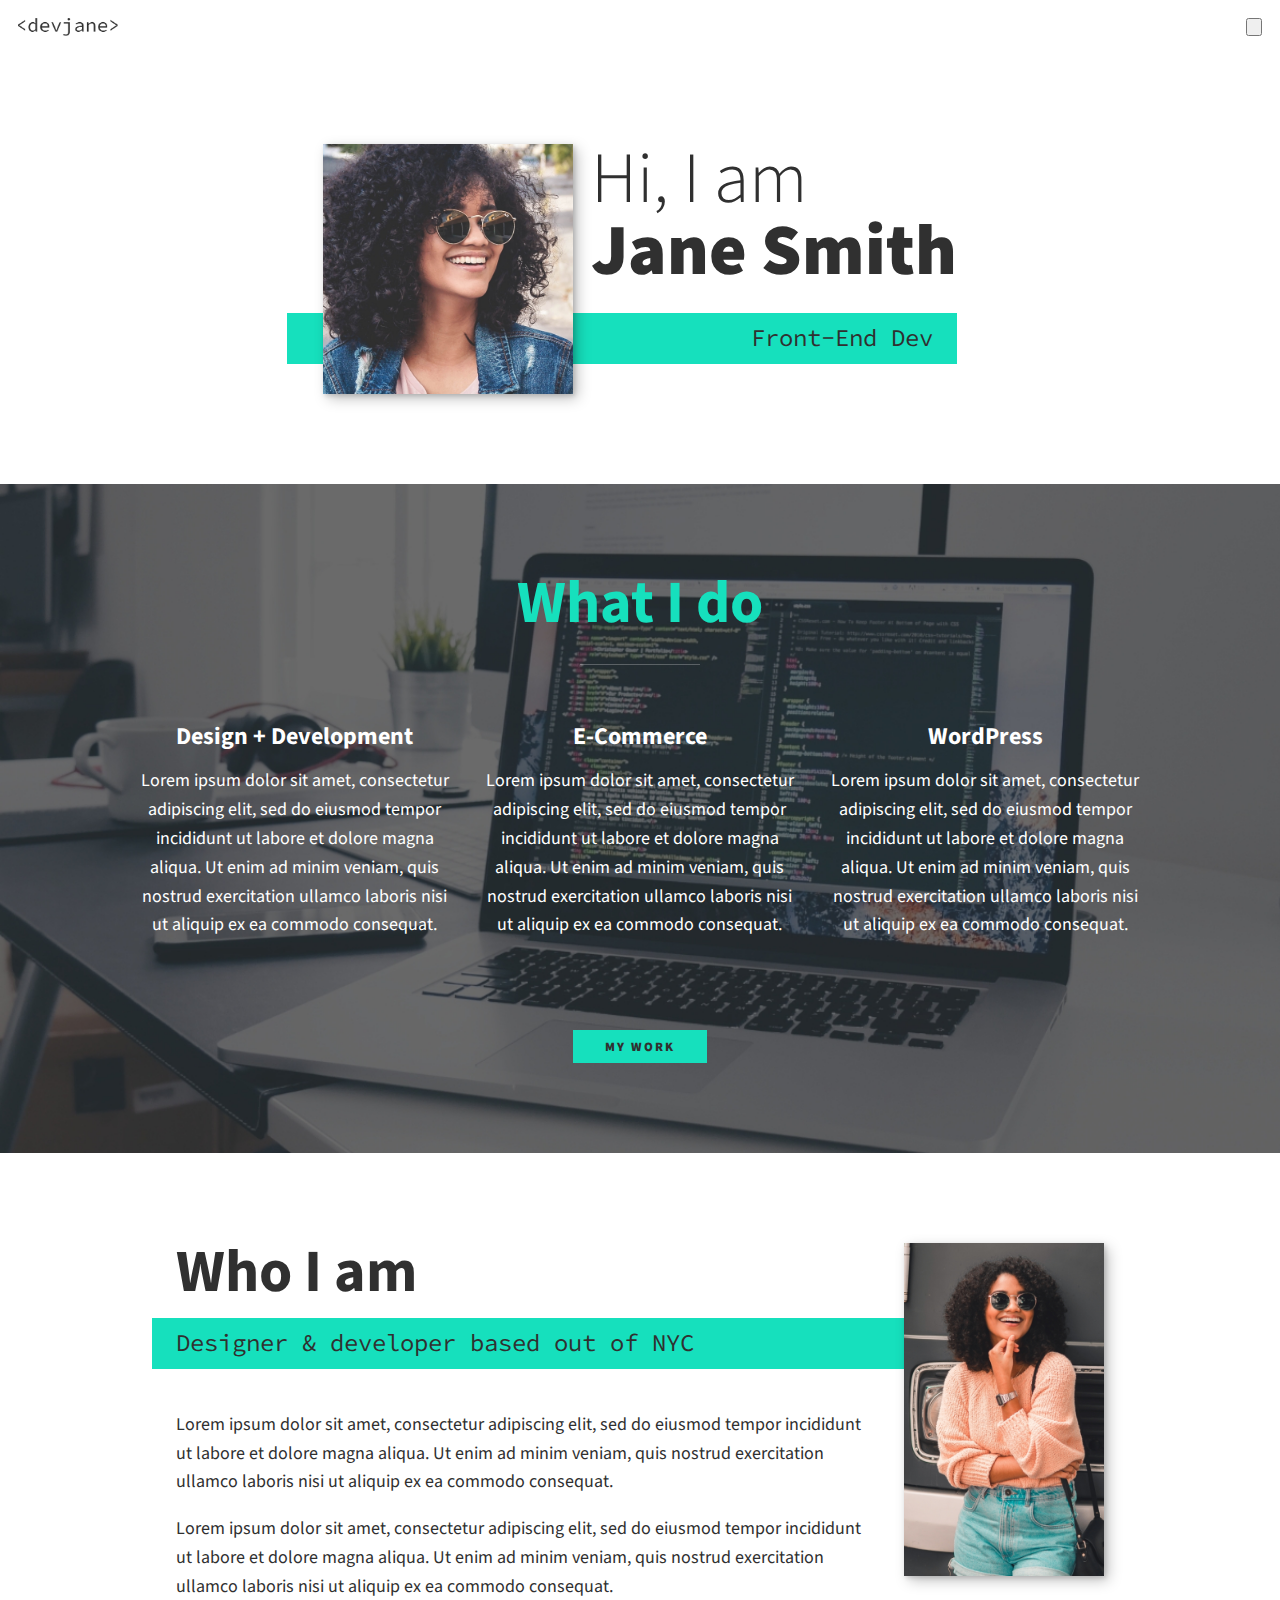
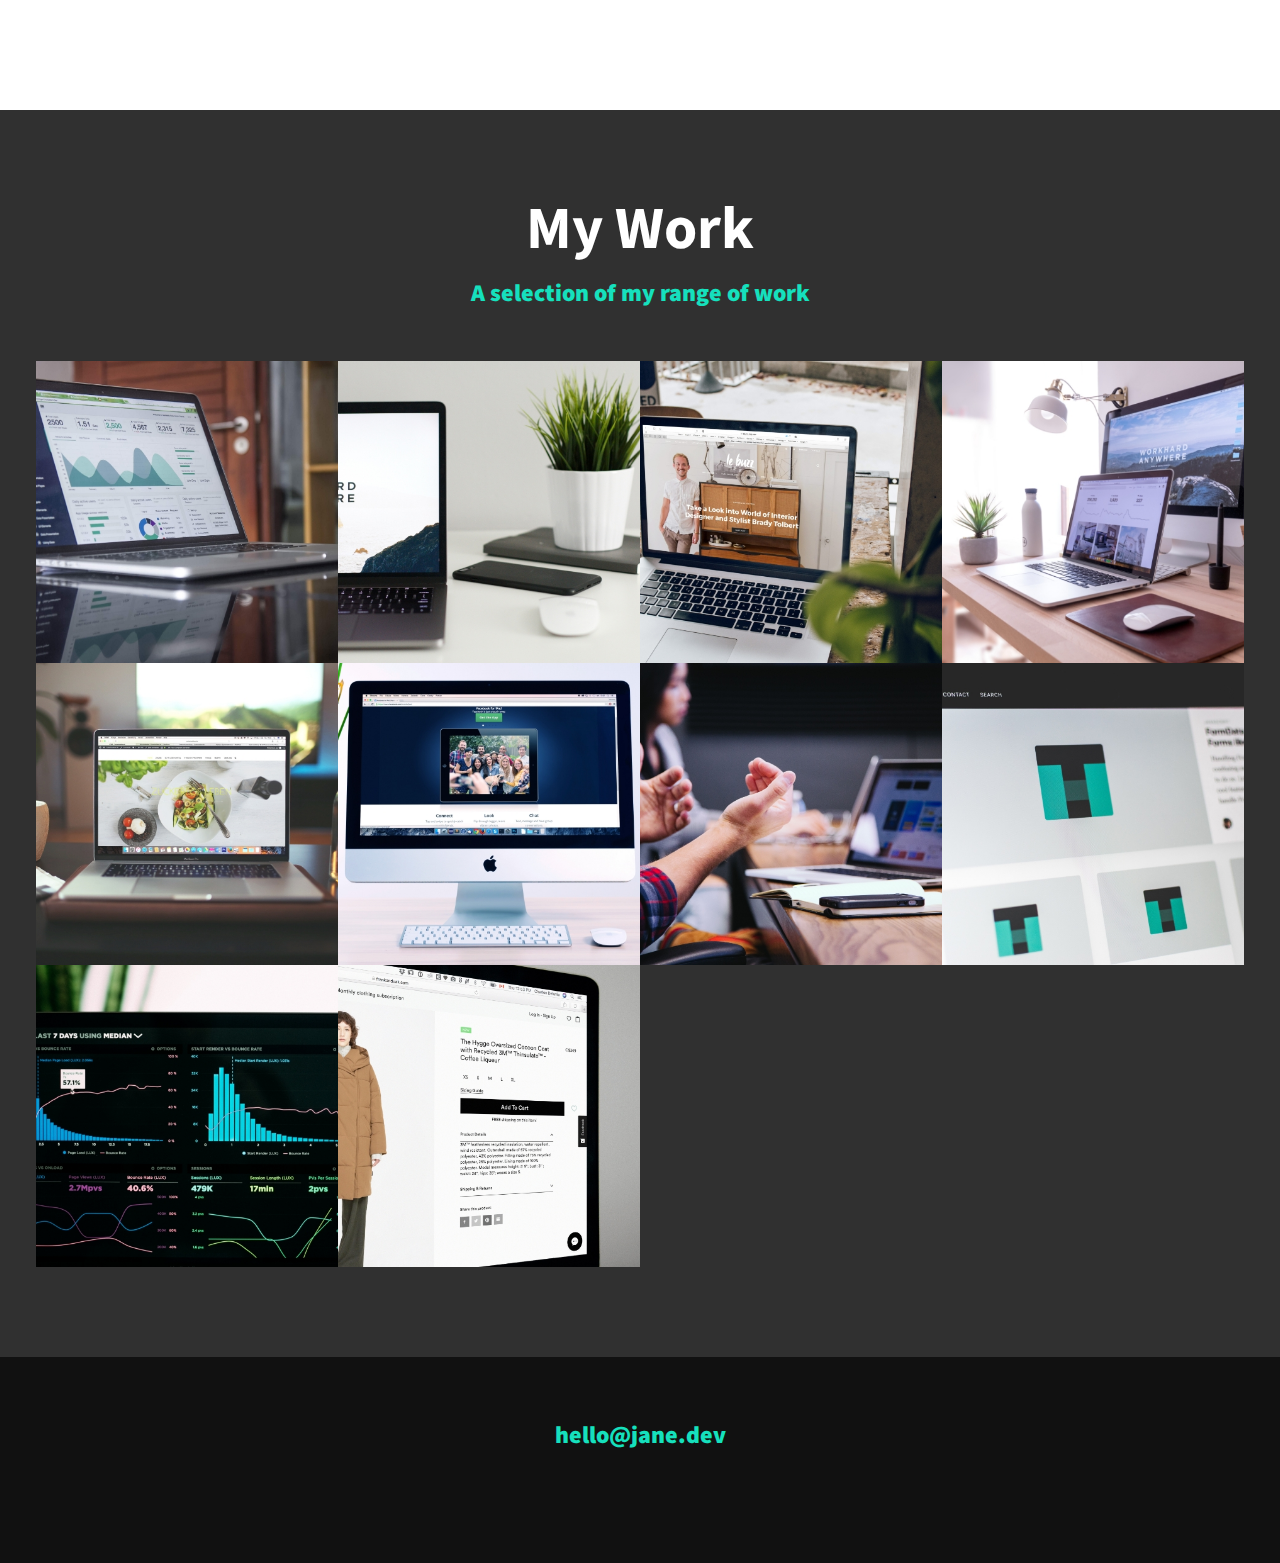
==== commit 15080798: "Minor" ====
--- a/index.html
+++ b/index.html
@@ -5,7 +5,7 @@
   <meta charset="UTF-8">
   <meta name="viewport" content="width=device-width, initial-scale=1.0">
   <meta http-equiv="X-UA-Compatible" content="ie=edge">
-  <title>DevJane Portfolio Website</title>
+  <title>DevJane's Portfolio Website</title>
 
   <link rel="stylesheet" href="https://cdnjs.cloudflare.com/ajax/libs/font-awesome/5.11.2/css/all.css"
     integrity="sha256-46qynGAkLSFpVbEBog43gvNhfrOj+BmwXdxFgVK/Kvc=" crossorigin="anonymous" />
--- a/css/style.css
+++ b/css/style.css
@@ -137,8 +137,50 @@
 
 /* Header */
 
-nav {
-  display: none;
+header {
+  display: flex;
+  justify-content: space-between;
+  padding: 1em;
+}
+
+.logo {
+  max-width: 100px;
+}
+
+.nav {
+  position: fixed;
+  background: var(--clr-dark);
+  color: var(--clr-light);
+  top: 0;
+  bottom: 0;
+  left: 0;
+  right: 0;
+  z-index: 100;
+
+  transform: translateX(100%);
+  transition: transform 250ms cubic-bezier(0.5, 0, 0.5, 1);
+}
+
+.nav__list {
+  list-style: none;
+  display: flex;
+  height: 100%;
+  flex-direction: column;
+  justify-content: space-evenly;
+  align-items: center;
+  margin: 0;
+  padding: 0;
+}
+
+.nav__link {
+  color: inherit;
+  font-weight: var(--fw-bold);
+  font-size: var(--fs-h2);
+  text-decoration: none;
+}
+
+.nav__link:hover {
+  color: var(--clr-accent);
 }
 
 /* Intro Section */
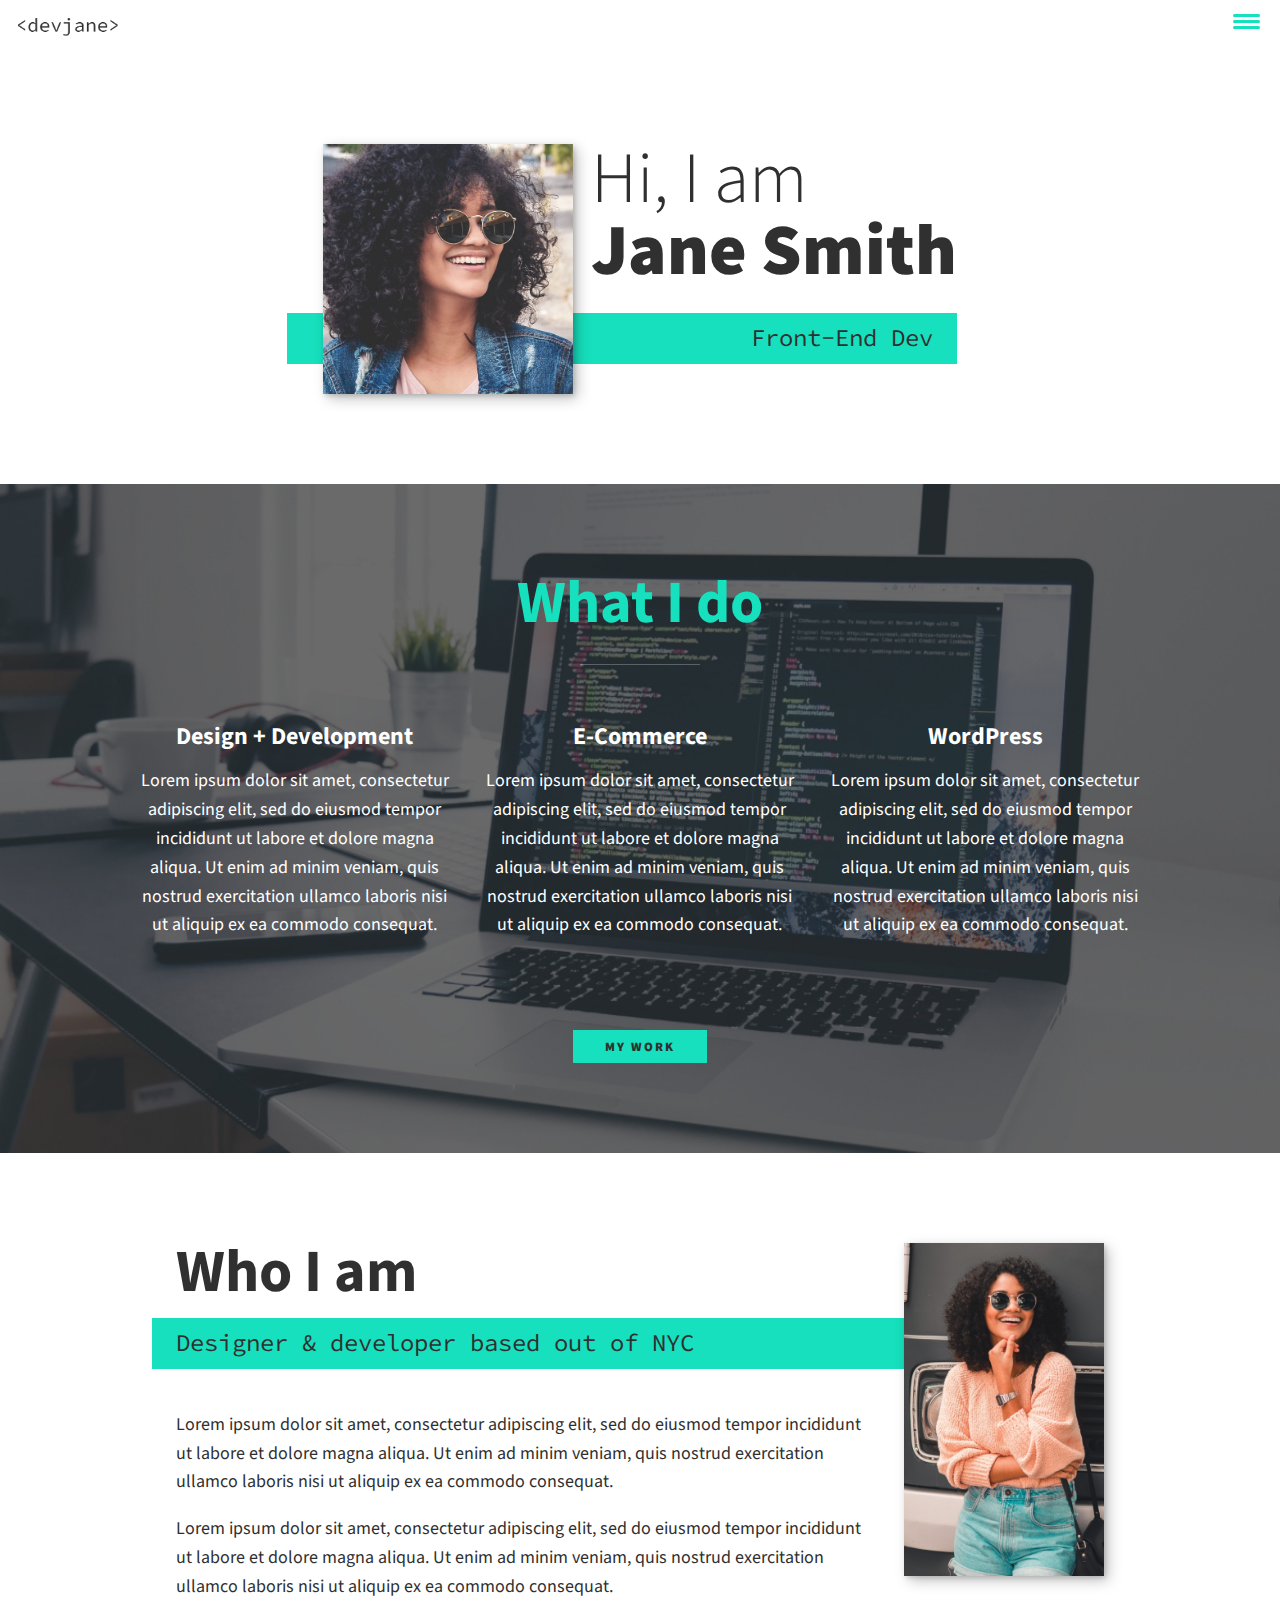
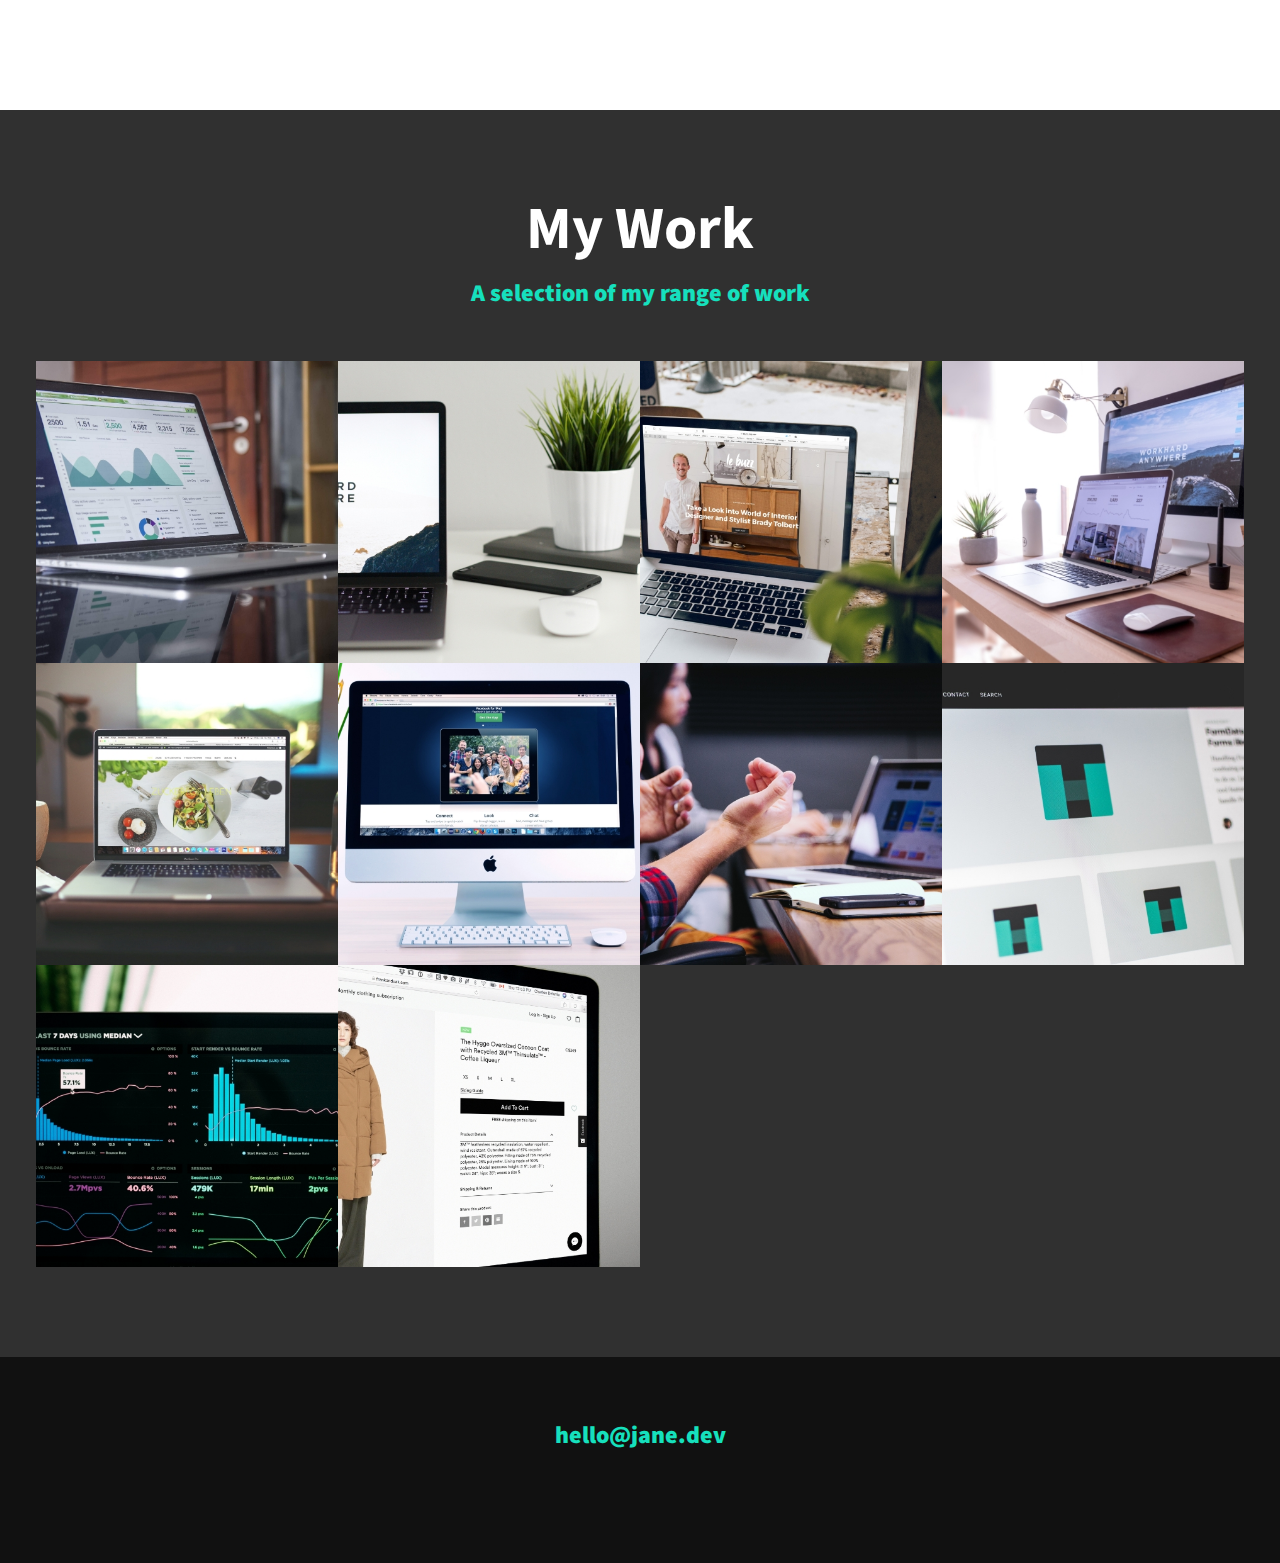
==== commit 72b672a8: "Adding some JS" ====
--- a/index.html
+++ b/index.html
@@ -5,7 +5,7 @@
   <meta charset="UTF-8">
   <meta name="viewport" content="width=device-width, initial-scale=1.0">
   <meta http-equiv="X-UA-Compatible" content="ie=edge">
-  <title>DevJane's Portfolio Website</title>
+  <title>DevJane Portfolio Website</title>
 
   <link rel="stylesheet" href="https://cdnjs.cloudflare.com/ajax/libs/font-awesome/5.11.2/css/all.css"
     integrity="sha256-46qynGAkLSFpVbEBog43gvNhfrOj+BmwXdxFgVK/Kvc=" crossorigin="anonymous" />
@@ -174,6 +174,8 @@
       </li>
     </ul>
   </footer>
+
+  <script src="js/index.js"></script>
 </body>
 
 </html>--- a/css/style.css
+++ b/css/style.css
@@ -35,6 +35,10 @@
 }
 
 /* General Styles */
+
+html {
+  scroll-behavior: smooth;
+}
 
 body {
   background: var(--clr-light);
@@ -183,6 +187,68 @@
   color: var(--clr-accent);
 }
 
+.nav-toggle {
+  padding: 0.5em;
+  background: transparent;
+  border: 0;
+  cursor: pointer;
+  position: absolute;
+  right: 1em;
+  top: 1em;
+  z-index: 1000;
+}
+
+.nav-open .nav {
+  transform: translateX(0);
+}
+
+.nav-open .nav-toggle {
+  position: fixed;
+}
+
+.nav-open .hamburger {
+  transform: rotate(0.625turn);
+}
+
+.nav-open .hamburger::after {
+  opacity: 0;
+}
+
+.nav-open .hamburger::before {
+  transform: rotate(90deg) translateX(-6px);
+}
+
+.hamburger {
+  display: block;
+  position: relative;
+}
+
+.hamburger,
+.hamburger::before,
+.hamburger::after {
+  background: var(--clr-accent);
+  width: 2em;
+  height: 3px;
+  border-radius: 1em;
+  transition: transform 250ms ease-in-out;
+}
+
+.hamburger::before,
+.hamburger::after {
+  content: "";
+  position: absolute;
+  left: 0;
+  right: 0;
+}
+
+.hamburger::before {
+  top: 6px;
+}
+
+.hamburger::after {
+  bottom: 6px;
+}
+
 /* Intro Section */
 
 .into {
